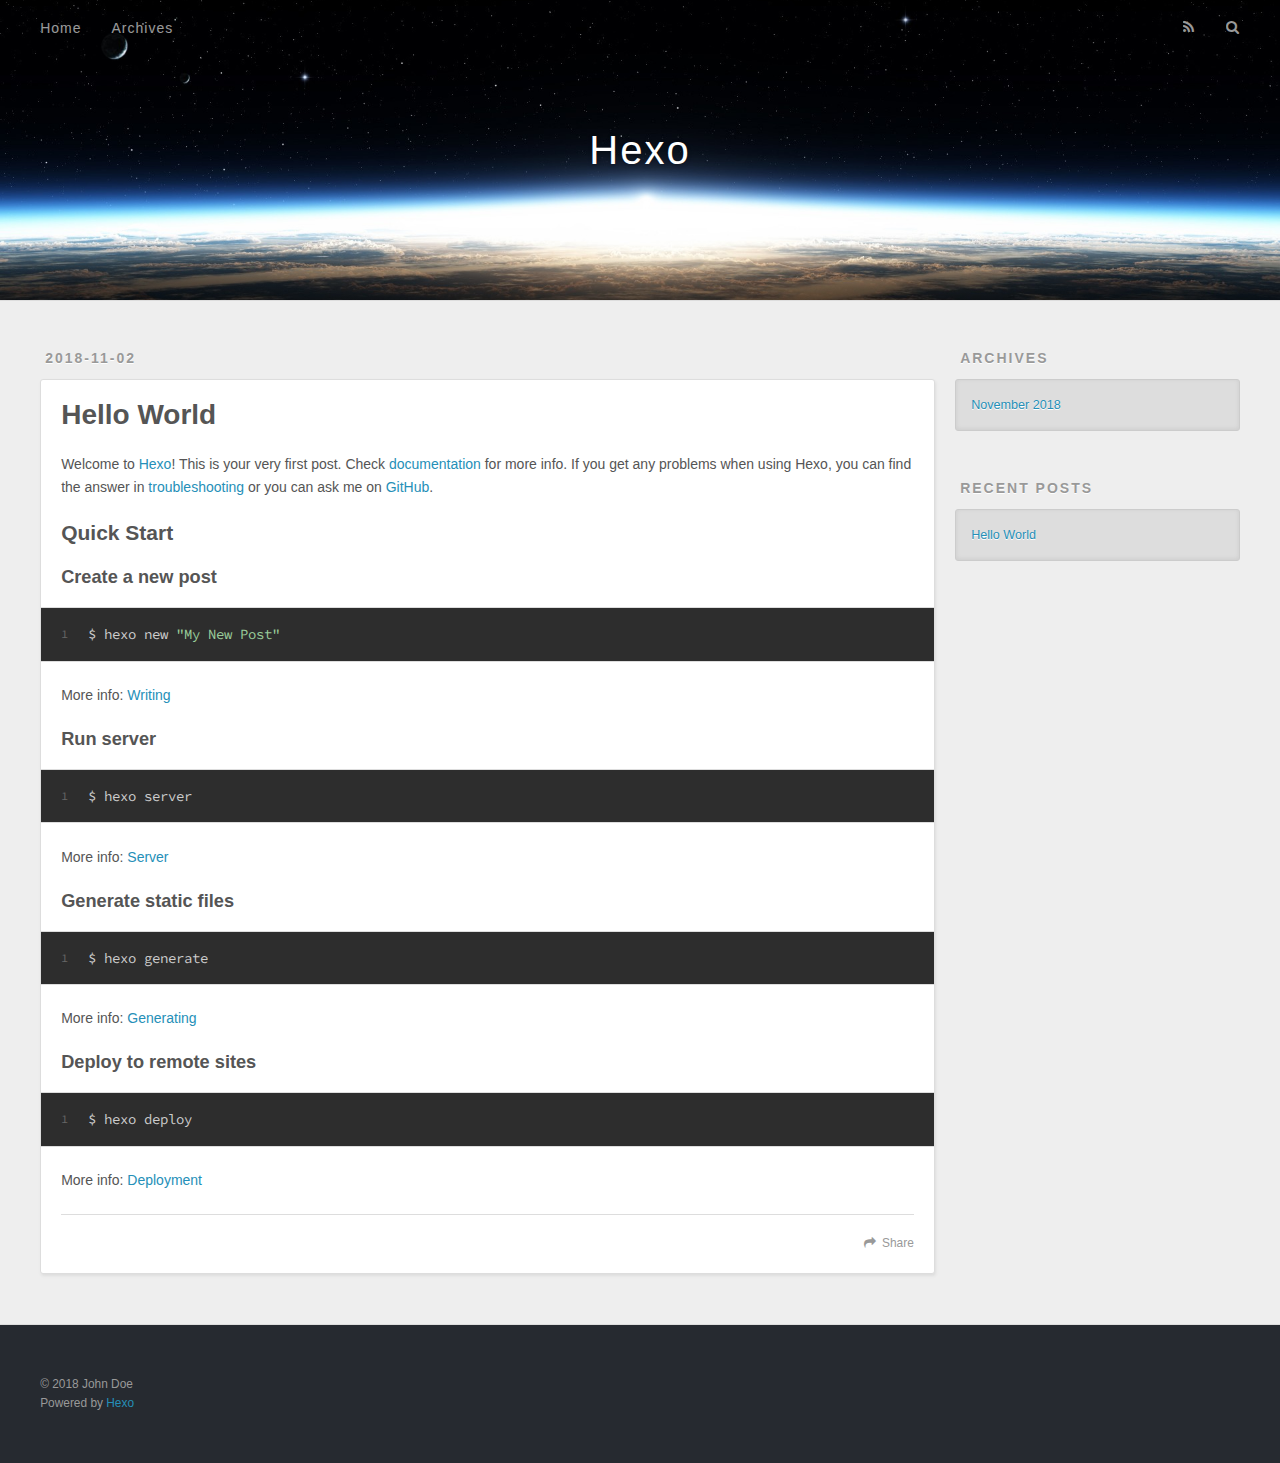
==== index.html @ 37e4cc14 "Site updated: 2018-11-02 17:49:59" ====
<!DOCTYPE html>
<html>
<head><meta name="generator" content="Hexo 3.8.0">
  <meta charset="utf-8">
  

  
  <title>Hexo</title>
  <meta name="viewport" content="width=device-width, initial-scale=1, maximum-scale=1">
  <meta property="og:type" content="website">
<meta property="og:title" content="Hexo">
<meta property="og:url" content="http://yoursite.com/index.html">
<meta property="og:site_name" content="Hexo">
<meta property="og:locale" content="default">
<meta name="twitter:card" content="summary">
<meta name="twitter:title" content="Hexo">
  
    <link rel="alternate" href="/atom.xml" title="Hexo" type="application/atom+xml">
  
  
    <link rel="icon" href="/favicon.png">
  
  
    <link href="//fonts.googleapis.com/css?family=Source+Code+Pro" rel="stylesheet" type="text/css">
  
  <link rel="stylesheet" href="/css/style.css">
</head>
</html>
<body>
  <div id="container">
    <div id="wrap">
      <header id="header">
  <div id="banner"></div>
  <div id="header-outer" class="outer">
    <div id="header-title" class="inner">
      <h1 id="logo-wrap">
        <a href="/" id="logo">Hexo</a>
      </h1>
      
    </div>
    <div id="header-inner" class="inner">
      <nav id="main-nav">
        <a id="main-nav-toggle" class="nav-icon"></a>
        
          <a class="main-nav-link" href="/">Home</a>
        
          <a class="main-nav-link" href="/archives">Archives</a>
        
      </nav>
      <nav id="sub-nav">
        
          <a id="nav-rss-link" class="nav-icon" href="/atom.xml" title="RSS Feed"></a>
        
        <a id="nav-search-btn" class="nav-icon" title="Search"></a>
      </nav>
      <div id="search-form-wrap">
        <form action="//google.com/search" method="get" accept-charset="UTF-8" class="search-form"><input type="search" name="q" class="search-form-input" placeholder="Search"><button type="submit" class="search-form-submit">&#xF002;</button><input type="hidden" name="sitesearch" value="http://yoursite.com"></form>
      </div>
    </div>
  </div>
</header>
      <div class="outer">
        <section id="main">
  
    <article id="post-hello-world" class="article article-type-post" itemscope="" itemprop="blogPost">
  <div class="article-meta">
    <a href="/2018/11/02/hello-world/" class="article-date">
  <time datetime="2018-11-02T09:11:35.574Z" itemprop="datePublished">2018-11-02</time>
</a>
    
  </div>
  <div class="article-inner">
    
    
      <header class="article-header">
        
  
    <h1 itemprop="name">
      <a class="article-title" href="/2018/11/02/hello-world/">Hello World</a>
    </h1>
  

      </header>
    
    <div class="article-entry" itemprop="articleBody">
      
        <p>Welcome to <a href="https://hexo.io/" target="_blank" rel="noopener">Hexo</a>! This is your very first post. Check <a href="https://hexo.io/docs/" target="_blank" rel="noopener">documentation</a> for more info. If you get any problems when using Hexo, you can find the answer in <a href="https://hexo.io/docs/troubleshooting.html" target="_blank" rel="noopener">troubleshooting</a> or you can ask me on <a href="https://github.com/hexojs/hexo/issues" target="_blank" rel="noopener">GitHub</a>.</p>
<h2 id="Quick-Start"><a href="#Quick-Start" class="headerlink" title="Quick Start"></a>Quick Start</h2><h3 id="Create-a-new-post"><a href="#Create-a-new-post" class="headerlink" title="Create a new post"></a>Create a new post</h3><figure class="highlight bash"><table><tr><td class="gutter"><pre><span class="line">1</span><br></pre></td><td class="code"><pre><span class="line">$ hexo new <span class="string">"My New Post"</span></span><br></pre></td></tr></table></figure>
<p>More info: <a href="https://hexo.io/docs/writing.html" target="_blank" rel="noopener">Writing</a></p>
<h3 id="Run-server"><a href="#Run-server" class="headerlink" title="Run server"></a>Run server</h3><figure class="highlight bash"><table><tr><td class="gutter"><pre><span class="line">1</span><br></pre></td><td class="code"><pre><span class="line">$ hexo server</span><br></pre></td></tr></table></figure>
<p>More info: <a href="https://hexo.io/docs/server.html" target="_blank" rel="noopener">Server</a></p>
<h3 id="Generate-static-files"><a href="#Generate-static-files" class="headerlink" title="Generate static files"></a>Generate static files</h3><figure class="highlight bash"><table><tr><td class="gutter"><pre><span class="line">1</span><br></pre></td><td class="code"><pre><span class="line">$ hexo generate</span><br></pre></td></tr></table></figure>
<p>More info: <a href="https://hexo.io/docs/generating.html" target="_blank" rel="noopener">Generating</a></p>
<h3 id="Deploy-to-remote-sites"><a href="#Deploy-to-remote-sites" class="headerlink" title="Deploy to remote sites"></a>Deploy to remote sites</h3><figure class="highlight bash"><table><tr><td class="gutter"><pre><span class="line">1</span><br></pre></td><td class="code"><pre><span class="line">$ hexo deploy</span><br></pre></td></tr></table></figure>
<p>More info: <a href="https://hexo.io/docs/deployment.html" target="_blank" rel="noopener">Deployment</a></p>

      
    </div>
    <footer class="article-footer">
      <a data-url="http://yoursite.com/2018/11/02/hello-world/" data-id="cjnzu80j50000o8a8dtkqysk0" class="article-share-link">Share</a>
      
      
    </footer>
  </div>
  
</article>


  


</section>
        
          <aside id="sidebar">
  
    

  
    

  
    
  
    
  <div class="widget-wrap">
    <h3 class="widget-title">Archives</h3>
    <div class="widget">
      <ul class="archive-list"><li class="archive-list-item"><a class="archive-list-link" href="/archives/2018/11/">November 2018</a></li></ul>
    </div>
  </div>


  
    
  <div class="widget-wrap">
    <h3 class="widget-title">Recent Posts</h3>
    <div class="widget">
      <ul>
        
          <li>
            <a href="/2018/11/02/hello-world/">Hello World</a>
          </li>
        
      </ul>
    </div>
  </div>

  
</aside>
        
      </div>
      <footer id="footer">
  
  <div class="outer">
    <div id="footer-info" class="inner">
      &copy; 2018 John Doe<br>
      Powered by <a href="http://hexo.io/" target="_blank">Hexo</a>
    </div>
  </div>
</footer>
    </div>
    <nav id="mobile-nav">
  
    <a href="/" class="mobile-nav-link">Home</a>
  
    <a href="/archives" class="mobile-nav-link">Archives</a>
  
</nav>
    

<script src="//ajax.googleapis.com/ajax/libs/jquery/2.0.3/jquery.min.js"></script>


  <link rel="stylesheet" href="/fancybox/jquery.fancybox.css">
  <script src="/fancybox/jquery.fancybox.pack.js"></script>


<script src="/js/script.js"></script>



  </div>
</body>
</html>
---- css/style.css ----
body {
  width: 100%;
}
body:before,
body:after {
  content: "";
  display: table;
}
body:after {
  clear: both;
}
html,
body,
div,
span,
applet,
object,
iframe,
h1,
h2,
h3,
h4,
h5,
h6,
p,
blockquote,
pre,
a,
abbr,
acronym,
address,
big,
cite,
code,
del,
dfn,
em,
img,
ins,
kbd,
q,
s,
samp,
small,
strike,
strong,
sub,
sup,
tt,
var,
dl,
dt,
dd,
ol,
ul,
li,
fieldset,
form,
label,
legend,
table,
caption,
tbody,
tfoot,
thead,
tr,
th,
td {
  margin: 0;
  padding: 0;
  border: 0;
  outline: 0;
  font-weight: inherit;
  font-style: inherit;
  font-family: inherit;
  font-size: 100%;
  vertical-align: baseline;
}
body {
  line-height: 1;
  color: #000;
  background: #fff;
}
ol,
ul {
  list-style: none;
}
table {
  border-collapse: separate;
  border-spacing: 0;
  vertical-align: middle;
}
caption,
th,
td {
  text-align: left;
  font-weight: normal;
  vertical-align: middle;
}
a img {
  border: none;
}
input,
button {
  margin: 0;
  padding: 0;
}
input::-moz-focus-inner,
button::-moz-focus-inner {
  border: 0;
  padding: 0;
}
@font-face {
  font-family: FontAwesome;
  font-style: normal;
  font-weight: normal;
  src: url("fonts/fontawesome-webfont.eot?v=#4.0.3");
  src: url("fonts/fontawesome-webfont.eot?#iefix&v=#4.0.3") format("embedded-opentype"), url("fonts/fontawesome-webfont.woff?v=#4.0.3") format("woff"), url("fonts/fontawesome-webfont.ttf?v=#4.0.3") format("truetype"), url("fonts/fontawesome-webfont.svg#fontawesomeregular?v=#4.0.3") format("svg");
}
html,
body,
#container {
  height: 100%;
}
body {
  background: #eee;
  font: 14px -apple-system, BlinkMacSystemFont, "Segoe UI", "Roboto", "Oxygen", "Ubuntu", "Cantarell", "Fira Sans", "Droid Sans", "Helvetica Neue", sans-serif;
  -webkit-text-size-adjust: 100%;
}
.outer {
  max-width: 1220px;
  margin: 0 auto;
  padding: 0 20px;
}
.outer:before,
.outer:after {
  content: "";
  display: table;
}
.outer:after {
  clear: both;
}
.inner {
  display: inline;
  float: left;
  width: 98.33333333333333%;
  margin: 0 0.833333333333333%;
}
.left,
.alignleft {
  float: left;
}
.right,
.alignright {
  float: right;
}
.clear {
  clear: both;
}
#container {
  position: relative;
}
.mobile-nav-on {
  overflow: hidden;
}
#wrap {
  height: 100%;
  width: 100%;
  position: absolute;
  top: 0;
  left: 0;
  -webkit-transition: 0.2s ease-out;
  -moz-transition: 0.2s ease-out;
  -ms-transition: 0.2s ease-out;
  transition: 0.2s ease-out;
  z-index: 1;
  background: #eee;
}
.mobile-nav-on #wrap {
  left: 280px;
}
@media screen and (min-width: 768px) {
  #main {
    display: inline;
    float: left;
    width: 73.33333333333333%;
    margin: 0 0.833333333333333%;
  }
}
.article-date,
.article-category-link,
.archive-year,
.widget-title {
  text-decoration: none;
  text-transform: uppercase;
  letter-spacing: 2px;
  color: #999;
  margin-bottom: 1em;
  margin-left: 5px;
  line-height: 1em;
  text-shadow: 0 1px #fff;
  font-weight: bold;
}
.article-inner,
.archive-article-inner {
  background: #fff;
  -webkit-box-shadow: 1px 2px 3px #ddd;
  box-shadow: 1px 2px 3px #ddd;
  border: 1px solid #ddd;
  border-radius: 3px;
}
.article-entry h1,
.widget h1 {
  font-size: 2em;
}
.article-entry h2,
.widget h2 {
  font-size: 1.5em;
}
.article-entry h3,
.widget h3 {
  font-size: 1.3em;
}
.article-entry h4,
.widget h4 {
  font-size: 1.2em;
}
.article-entry h5,
.widget h5 {
  font-size: 1em;
}
.article-entry h6,
.widget h6 {
  font-size: 1em;
  color: #999;
}
.article-entry hr,
.widget hr {
  border: 1px dashed #ddd;
}
.article-entry strong,
.widget strong {
  font-weight: bold;
}
.article-entry em,
.widget em,
.article-entry cite,
.widget cite {
  font-style: italic;
}
.article-entry sup,
.widget sup,
.article-entry sub,
.widget sub {
  font-size: 0.75em;
  line-height: 0;
  position: relative;
  vertical-align: baseline;
}
.article-entry sup,
.widget sup {
  top: -0.5em;
}
.article-entry sub,
.widget sub {
  bottom: -0.2em;
}
.article-entry small,
.widget small {
  font-size: 0.85em;
}
.article-entry acronym,
.widget acronym,
.article-entry abbr,
.widget abbr {
  border-bottom: 1px dotted;
}
.article-entry ul,
.widget ul,
.article-entry ol,
.widget ol,
.article-entry dl,
.widget dl {
  margin: 0 20px;
  line-height: 1.6em;
}
.article-entry ul ul,
.widget ul ul,
.article-entry ol ul,
.widget ol ul,
.article-entry ul ol,
.widget ul ol,
.article-entry ol ol,
.widget ol ol {
  margin-top: 0;
  margin-bottom: 0;
}
.article-entry ul,
.widget ul {
  list-style: disc;
}
.article-entry ol,
.widget ol {
  list-style: decimal;
}
.article-entry dt,
.widget dt {
  font-weight: bold;
}
#header {
  height: 300px;
  position: relative;
  border-bottom: 1px solid #ddd;
}
#header:before,
#header:after {
  content: "";
  position: absolute;
  left: 0;
  right: 0;
  height: 40px;
}
#header:before {
  top: 0;
  background: -webkit-linear-gradient(rgba(0,0,0,0.2), transparent);
  background: -moz-linear-gradient(rgba(0,0,0,0.2), transparent);
  background: -ms-linear-gradient(rgba(0,0,0,0.2), transparent);
  background: linear-gradient(rgba(0,0,0,0.2), transparent);
}
#header:after {
  bottom: 0;
  background: -webkit-linear-gradient(transparent, rgba(0,0,0,0.2));
  background: -moz-linear-gradient(transparent, rgba(0,0,0,0.2));
  background: -ms-linear-gradient(transparent, rgba(0,0,0,0.2));
  background: linear-gradient(transparent, rgba(0,0,0,0.2));
}
#header-outer {
  height: 100%;
  position: relative;
}
#header-inner {
  position: relative;
  overflow: hidden;
}
#banner {
  position: absolute;
  top: 0;
  left: 0;
  width: 100%;
  height: 100%;
  background: url("images/banner.jpg") center #000;
  -webkit-background-size: cover;
  -moz-background-size: cover;
  background-size: cover;
  z-index: -1;
}
#header-title {
  text-align: center;
  height: 40px;
  position: absolute;
  top: 50%;
  left: 0;
  margin-top: -20px;
}
#logo,
#subtitle {
  text-decoration: none;
  color: #fff;
  font-weight: 300;
  text-shadow: 0 1px 4px rgba(0,0,0,0.3);
}
#logo {
  font-size: 40px;
  line-height: 40px;
  letter-spacing: 2px;
}
#subtitle {
  font-size: 16px;
  line-height: 16px;
  letter-spacing: 1px;
}
#subtitle-wrap {
  margin-top: 16px;
}
#main-nav {
  float: left;
  margin-left: -15px;
}
.nav-icon,
.main-nav-link {
  float: left;
  color: #fff;
  opacity: 0.6;
  text-decoration: none;
  text-shadow: 0 1px rgba(0,0,0,0.2);
  -webkit-transition: opacity 0.2s;
  -moz-transition: opacity 0.2s;
  -ms-transition: opacity 0.2s;
  transition: opacity 0.2s;
  display: block;
  padding: 20px 15px;
}
.nav-icon:hover,
.main-nav-link:hover {
  opacity: 1;
}
.nav-icon {
  font-family: FontAwesome;
  text-align: center;
  font-size: 14px;
  width: 14px;
  height: 14px;
  padding: 20px 15px;
  position: relative;
  cursor: pointer;
}
.main-nav-link {
  font-weight: 300;
  letter-spacing: 1px;
}
@media screen and (max-width: 479px) {
  .main-nav-link {
    display: none;
  }
}
#main-nav-toggle {
  display: none;
}
#main-nav-toggle:before {
  content: "\f0c9";
}
@media screen and (max-width: 479px) {
  #main-nav-toggle {
    display: block;
  }
}
#sub-nav {
  float: right;
  margin-right: -15px;
}
#nav-rss-link:before {
  content: "\f09e";
}
#nav-search-btn:before {
  content: "\f002";
}
#search-form-wrap {
  position: absolute;
  top: 15px;
  width: 150px;
  height: 30px;
  right: -150px;
  opacity: 0;
  -webkit-transition: 0.2s ease-out;
  -moz-transition: 0.2s ease-out;
  -ms-transition: 0.2s ease-out;
  transition: 0.2s ease-out;
}
#search-form-wrap.on {
  opacity: 1;
  right: 0;
}
@media screen and (max-width: 479px) {
  #search-form-wrap {
    width: 100%;
    right: -100%;
  }
}
.search-form {
  position: absolute;
  top: 0;
  left: 0;
  right: 0;
  background: #fff;
  padding: 5px 15px;
  border-radius: 15px;
  -webkit-box-shadow: 0 0 10px rgba(0,0,0,0.3);
  box-shadow: 0 0 10px rgba(0,0,0,0.3);
}
.search-form-input {
  border: none;
  background: none;
  color: #555;
  width: 100%;
  font: 13px -apple-system, BlinkMacSystemFont, "Segoe UI", "Roboto", "Oxygen", "Ubuntu", "Cantarell", "Fira Sans", "Droid Sans", "Helvetica Neue", sans-serif;
  outline: none;
}
.search-form-input::-webkit-search-results-decoration,
.search-form-input::-webkit-search-cancel-button {
  -webkit-appearance: none;
}
.search-form-submit {
  position: absolute;
  top: 50%;
  right: 10px;
  margin-top: -7px;
  font: 13px FontAwesome;
  border: none;
  background: none;
  color: #bbb;
  cursor: pointer;
}
.search-form-submit:hover,
.search-form-submit:focus {
  color: #777;
}
.article {
  margin: 50px 0;
}
.article-inner {
  overflow: hidden;
}
.article-meta:before,
.article-meta:after {
  content: "";
  display: table;
}
.article-meta:after {
  clear: both;
}
.article-date {
  float: left;
}
.article-category {
  float: left;
  line-height: 1em;
  color: #ccc;
  text-shadow: 0 1px #fff;
  margin-left: 8px;
}
.article-category:before {
  content: "\2022";
}
.article-category-link {
  margin: 0 12px 1em;
}
.article-header {
  padding: 20px 20px 0;
}
.article-title {
  text-decoration: none;
  font-size: 2em;
  font-weight: bold;
  color: #555;
  line-height: 1.1em;
  -webkit-transition: color 0.2s;
  -moz-transition: color 0.2s;
  -ms-transition: color 0.2s;
  transition: color 0.2s;
}
a.article-title:hover {
  color: #258fb8;
}
.article-entry {
  color: #555;
  padding: 0 20px;
}
.article-entry:before,
.article-entry:after {
  content: "";
  display: table;
}
.article-entry:after {
  clear: both;
}
.article-entry p,
.article-entry table {
  line-height: 1.6em;
  margin: 1.6em 0;
}
.article-entry h1,
.article-entry h2,
.article-entry h3,
.article-entry h4,
.article-entry h5,
.article-entry h6 {
  font-weight: bold;
}
.article-entry h1,
.article-entry h2,
.article-entry h3,
.article-entry h4,
.article-entry h5,
.article-entry h6 {
  line-height: 1.1em;
  margin: 1.1em 0;
}
.article-entry a {
  color: #258fb8;
  text-decoration: none;
}
.article-entry a:hover {
  text-decoration: underline;
}
.article-entry ul,
.article-entry ol,
.article-entry dl {
  margin-top: 1.6em;
  margin-bottom: 1.6em;
}
.article-entry img,
.article-entry video {
  max-width: 100%;
  height: auto;
  display: block;
  margin: auto;
}
.article-entry iframe {
  border: none;
}
.article-entry table {
  width: 100%;
  border-collapse: collapse;
  border-spacing: 0;
}
.article-entry th {
  font-weight: bold;
  border-bottom: 3px solid #ddd;
  padding-bottom: 0.5em;
}
.article-entry td {
  border-bottom: 1px solid #ddd;
  padding: 10px 0;
}
.article-entry blockquote {
  font-family: Georgia, "Times New Roman", serif;
  font-size: 1.4em;
  margin: 1.6em 20px;
  text-align: center;
}
.article-entry blockquote footer {
  font-size: 14px;
  margin: 1.6em 0;
  font-family: -apple-system, BlinkMacSystemFont, "Segoe UI", "Roboto", "Oxygen", "Ubuntu", "Cantarell", "Fira Sans", "Droid Sans", "Helvetica Neue", sans-serif;
}
.article-entry blockquote footer cite:before {
  content: "—";
  padding: 0 0.5em;
}
.article-entry .pullquote {
  text-align: left;
  width: 45%;
  margin: 0;
}
.article-entry .pullquote.left {
  margin-left: 0.5em;
  margin-right: 1em;
}
.article-entry .pullquote.right {
  margin-right: 0.5em;
  margin-left: 1em;
}
.article-entry .caption {
  color: #999;
  display: block;
  font-size: 0.9em;
  margin-top: 0.5em;
  position: relative;
  text-align: center;
}
.article-entry .video-container {
  position: relative;
  padding-top: 56.25%;
  height: 0;
  overflow: hidden;
}
.article-entry .video-container iframe,
.article-entry .video-container object,
.article-entry .video-container embed {
  position: absolute;
  top: 0;
  left: 0;
  width: 100%;
  height: 100%;
  margin-top: 0;
}
.article-more-link a {
  display: inline-block;
  line-height: 1em;
  padding: 6px 15px;
  border-radius: 15px;
  background: #eee;
  color: #999;
  text-shadow: 0 1px #fff;
  text-decoration: none;
}
.article-more-link a:hover {
  background: #258fb8;
  color: #fff;
  text-decoration: none;
  text-shadow: 0 1px #1e7293;
}
.article-footer {
  font-size: 0.85em;
  line-height: 1.6em;
  border-top: 1px solid #ddd;
  padding-top: 1.6em;
  margin: 0 20px 20px;
}
.article-footer:before,
.article-footer:after {
  content: "";
  display: table;
}
.article-footer:after {
  clear: both;
}
.article-footer a {
  color: #999;
  text-decoration: none;
}
.article-footer a:hover {
  color: #555;
}
.article-tag-list-item {
  float: left;
  margin-right: 10px;
}
.article-tag-list-link:before {
  content: "#";
}
.article-comment-link {
  float: right;
}
.article-comment-link:before {
  content: "\f075";
  font-family: FontAwesome;
  padding-right: 8px;
}
.article-share-link {
  cursor: pointer;
  float: right;
  margin-left: 20px;
}
.article-share-link:before {
  content: "\f064";
  font-family: FontAwesome;
  padding-right: 6px;
}
#article-nav {
  position: relative;
}
#article-nav:before,
#article-nav:after {
  content: "";
  display: table;
}
#article-nav:after {
  clear: both;
}
@media screen and (min-width: 768px) {
  #article-nav {
    margin: 50px 0;
  }
  #article-nav:before {
    width: 8px;
    height: 8px;
    position: absolute;
    top: 50%;
    left: 50%;
    margin-top: -4px;
    margin-left: -4px;
    content: "";
    border-radius: 50%;
    background: #ddd;
    -webkit-box-shadow: 0 1px 2px #fff;
    box-shadow: 0 1px 2px #fff;
  }
}
.article-nav-link-wrap {
  text-decoration: none;
  text-shadow: 0 1px #fff;
  color: #999;
  -webkit-box-sizing: border-box;
  -moz-box-sizing: border-box;
  box-sizing: border-box;
  margin-top: 50px;
  text-align: center;
  display: block;
}
.article-nav-link-wrap:hover {
  color: #555;
}
@media screen and (min-width: 768px) {
  .article-nav-link-wrap {
    width: 50%;
    margin-top: 0;
  }
}
@media screen and (min-width: 768px) {
  #article-nav-newer {
    float: left;
    text-align: right;
    padding-right: 20px;
  }
}
@media screen and (min-width: 768px) {
  #article-nav-older {
    float: right;
    text-align: left;
    padding-left: 20px;
  }
}
.article-nav-caption {
  text-transform: uppercase;
  letter-spacing: 2px;
  color: #ddd;
  line-height: 1em;
  font-weight: bold;
}
#article-nav-newer .article-nav-caption {
  margin-right: -2px;
}
.article-nav-title {
  font-size: 0.85em;
  line-height: 1.6em;
  margin-top: 0.5em;
}
.article-share-box {
  position: absolute;
  display: none;
  background: #fff;
  -webkit-box-shadow: 1px 2px 10px rgba(0,0,0,0.2);
  box-shadow: 1px 2px 10px rgba(0,0,0,0.2);
  border-radius: 3px;
  margin-left: -145px;
  overflow: hidden;
  z-index: 1;
}
.article-share-box.on {
  display: block;
}
.article-share-input {
  width: 100%;
  background: none;
  -webkit-box-sizing: border-box;
  -moz-box-sizing: border-box;
  box-sizing: border-box;
  font: 14px -apple-system, BlinkMacSystemFont, "Segoe UI", "Roboto", "Oxygen", "Ubuntu", "Cantarell", "Fira Sans", "Droid Sans", "Helvetica Neue", sans-serif;
  padding: 0 15px;
  color: #555;
  outline: none;
  border: 1px solid #ddd;
  border-radius: 3px 3px 0 0;
  height: 36px;
  line-height: 36px;
}
.article-share-links {
  background: #eee;
}
.article-share-links:before,
.article-share-links:after {
  content: "";
  display: table;
}
.article-share-links:after {
  clear: both;
}
.article-share-twitter,
.article-share-facebook,
.article-share-pinterest,
.article-share-google {
  width: 50px;
  height: 36px;
  display: block;
  float: left;
  position: relative;
  color: #999;
  text-shadow: 0 1px #fff;
}
.article-share-twitter:before,
.article-share-facebook:before,
.article-share-pinterest:before,
.article-share-google:before {
  font-size: 20px;
  font-family: FontAwesome;
  width: 20px;
  height: 20px;
  position: absolute;
  top: 50%;
  left: 50%;
  margin-top: -10px;
  margin-left: -10px;
  text-align: center;
}
.article-share-twitter:hover,
.article-share-facebook:hover,
.article-share-pinterest:hover,
.article-share-google:hover {
  color: #fff;
}
.article-share-twitter:before {
  content: "\f099";
}
.article-share-twitter:hover {
  background: #00aced;
  text-shadow: 0 1px #008abe;
}
.article-share-facebook:before {
  content: "\f09a";
}
.article-share-facebook:hover {
  background: #3b5998;
  text-shadow: 0 1px #2f477a;
}
.article-share-pinterest:before {
  content: "\f0d2";
}
.article-share-pinterest:hover {
  background: #cb2027;
  text-shadow: 0 1px #a21a1f;
}
.article-share-google:before {
  content: "\f0d5";
}
.article-share-google:hover {
  background: #dd4b39;
  text-shadow: 0 1px #be3221;
}
.article-gallery {
  background: #000;
  position: relative;
}
.article-gallery-photos {
  position: relative;
  overflow: hidden;
}
.article-gallery-img {
  display: none;
  max-width: 100%;
}
.article-gallery-img:first-child {
  display: block;
}
.article-gallery-img.loaded {
  position: absolute;
  display: block;
}
.article-gallery-img img {
  display: block;
  max-width: 100%;
  margin: 0 auto;
}
#comments {
  background: #fff;
  -webkit-box-shadow: 1px 2px 3px #ddd;
  box-shadow: 1px 2px 3px #ddd;
  padding: 20px;
  border: 1px solid #ddd;
  border-radius: 3px;
  margin: 50px 0;
}
#comments a {
  color: #258fb8;
}
.archives-wrap {
  margin: 50px 0;
}
.archives:before,
.archives:after {
  content: "";
  display: table;
}
.archives:after {
  clear: both;
}
.archive-year-wrap {
  margin-bottom: 1em;
}
.archives {
  -webkit-column-gap: 10px;
  -moz-column-gap: 10px;
  column-gap: 10px;
}
@media screen and (min-width: 480px) and (max-width: 767px) {
  .archives {
    -webkit-column-count: 2;
    -moz-column-count: 2;
    column-count: 2;
  }
}
@media screen and (min-width: 768px) {
  .archives {
    -webkit-column-count: 3;
    -moz-column-count: 3;
    column-count: 3;
  }
}
.archive-article {
  -webkit-column-break-inside: avoid;
  page-break-inside: avoid;
  overflow: hidden;
  break-inside: avoid-column;
}
.archive-article-inner {
  padding: 10px;
  margin-bottom: 15px;
}
.archive-article-title {
  text-decoration: none;
  font-weight: bold;
  color: #555;
  -webkit-transition: color 0.2s;
  -moz-transition: color 0.2s;
  -ms-transition: color 0.2s;
  transition: color 0.2s;
  line-height: 1.6em;
}
.archive-article-title:hover {
  color: #258fb8;
}
.archive-article-footer {
  margin-top: 1em;
}
.archive-article-date {
  color: #999;
  text-decoration: none;
  font-size: 0.85em;
  line-height: 1em;
  margin-bottom: 0.5em;
  display: block;
}
#page-nav {
  margin: 50px auto;
  background: #fff;
  -webkit-box-shadow: 1px 2px 3px #ddd;
  box-shadow: 1px 2px 3px #ddd;
  border: 1px solid #ddd;
  border-radius: 3px;
  text-align: center;
  color: #999;
  overflow: hidden;
}
#page-nav:before,
#page-nav:after {
  content: "";
  display: table;
}
#page-nav:after {
  clear: both;
}
#page-nav a,
#page-nav span {
  padding: 10px 20px;
  line-height: 1;
  height: 2ex;
}
#page-nav a {
  color: #999;
  text-decoration: none;
}
#page-nav a:hover {
  background: #999;
  color: #fff;
}
#page-nav .prev {
  float: left;
}
#page-nav .next {
  float: right;
}
#page-nav .page-number {
  display: inline-block;
}
@media screen and (max-width: 479px) {
  #page-nav .page-number {
    display: none;
  }
}
#page-nav .current {
  color: #555;
  font-weight: bold;
}
#page-nav .space {
  color: #ddd;
}
#footer {
  background: #262a30;
  padding: 50px 0;
  border-top: 1px solid #ddd;
  color: #999;
}
#footer a {
  color: #258fb8;
  text-decoration: none;
}
#footer a:hover {
  text-decoration: underline;
}
#footer-info {
  line-height: 1.6em;
  font-size: 0.85em;
}
.article-entry pre,
.article-entry .highlight {
  background: #2d2d2d;
  margin: 0 -20px;
  padding: 15px 20px;
  border-style: solid;
  border-color: #ddd;
  border-width: 1px 0;
  overflow: auto;
  color: #ccc;
  line-height: 22.400000000000002px;
}
.article-entry .highlight .gutter pre,
.article-entry .gist .gist-file .gist-data .line-numbers {
  color: #666;
  font-size: 0.85em;
}
.article-entry pre,
.article-entry code {
  font-family: "Source Code Pro", Consolas, Monaco, Menlo, Consolas, monospace;
}
.article-entry code {
  background: #eee;
  text-shadow: 0 1px #fff;
  padding: 0 0.3em;
}
.article-entry pre code {
  background: none;
  text-shadow: none;
  padding: 0;
}
.article-entry .highlight pre {
  border: none;
  margin: 0;
  padding: 0;
}
.article-entry .highlight table {
  margin: 0;
  width: auto;
}
.article-entry .highlight td {
  border: none;
  padding: 0;
}
.article-entry .highlight figcaption {
  font-size: 0.85em;
  color: #999;
  line-height: 1em;
  margin-bottom: 1em;
}
.article-entry .highlight figcaption:before,
.article-entry .highlight figcaption:after {
  content: "";
  display: table;
}
.article-entry .highlight figcaption:after {
  clear: both;
}
.article-entry .highlight figcaption a {
  float: right;
}
.article-entry .highlight .gutter pre {
  text-align: right;
  padding-right: 20px;
}
.article-entry .highlight .line {
  height: 22.400000000000002px;
}
.article-entry .highlight .line.marked {
  background: #515151;
}
.article-entry .gist {
  margin: 0 -20px;
  border-style: solid;
  border-color: #ddd;
  border-width: 1px 0;
  background: #2d2d2d;
  padding: 15px 20px 15px 0;
}
.article-entry .gist .gist-file {
  border: none;
  font-family: "Source Code Pro", Consolas, Monaco, Menlo, Consolas, monospace;
  margin: 0;
}
.article-entry .gist .gist-file .gist-data {
  background: none;
  border: none;
}
.article-entry .gist .gist-file .gist-data .line-numbers {
  background: none;
  border: none;
  padding: 0 20px 0 0;
}
.article-entry .gist .gist-file .gist-data .line-data {
  padding: 0 !important;
}
.article-entry .gist .gist-file .highlight {
  margin: 0;
  padding: 0;
  border: none;
}
.article-entry .gist .gist-file .gist-meta {
  background: #2d2d2d;
  color: #999;
  font: 0.85em -apple-system, BlinkMacSystemFont, "Segoe UI", "Roboto", "Oxygen", "Ubuntu", "Cantarell", "Fira Sans", "Droid Sans", "Helvetica Neue", sans-serif;
  text-shadow: 0 0;
  padding: 0;
  margin-top: 1em;
  margin-left: 20px;
}
.article-entry .gist .gist-file .gist-meta a {
  color: #258fb8;
  font-weight: normal;
}
.article-entry .gist .gist-file .gist-meta a:hover {
  text-decoration: underline;
}
pre .comment,
pre .title {
  color: #999;
}
pre .variable,
pre .attribute,
pre .tag,
pre .regexp,
pre .ruby .constant,
pre .xml .tag .title,
pre .xml .pi,
pre .xml .doctype,
pre .html .doctype,
pre .css .id,
pre .css .class,
pre .css .pseudo {
  color: #f2777a;
}
pre .number,
pre .preprocessor,
pre .built_in,
pre .literal,
pre .params,
pre .constant {
  color: #f99157;
}
pre .class,
pre .ruby .class .title,
pre .css .rules .attribute {
  color: #9c9;
}
pre .string,
pre .value,
pre .inheritance,
pre .header,
pre .ruby .symbol,
pre .xml .cdata {
  color: #9c9;
}
pre .css .hexcolor {
  color: #6cc;
}
pre .function,
pre .python .decorator,
pre .python .title,
pre .ruby .function .title,
pre .ruby .title .keyword,
pre .perl .sub,
pre .javascript .title,
pre .coffeescript .title {
  color: #69c;
}
pre .keyword,
pre .javascript .function {
  color: #c9c;
}
@media screen and (max-width: 479px) {
  #mobile-nav {
    position: absolute;
    top: 0;
    left: 0;
    width: 280px;
    height: 100%;
    background: #191919;
    border-right: 1px solid #fff;
  }
}
@media screen and (max-width: 479px) {
  .mobile-nav-link {
    display: block;
    color: #999;
    text-decoration: none;
    padding: 15px 20px;
    font-weight: bold;
  }
  .mobile-nav-link:hover {
    color: #fff;
  }
}
@media screen and (min-width: 768px) {
  #sidebar {
    display: inline;
    float: left;
    width: 23.333333333333332%;
    margin: 0 0.833333333333333%;
  }
}
.widget-wrap {
  margin: 50px 0;
}
.widget {
  color: #777;
  text-shadow: 0 1px #fff;
  background: #ddd;
  -webkit-box-shadow: 0 -1px 4px #ccc inset;
  box-shadow: 0 -1px 4px #ccc inset;
  border: 1px solid #ccc;
  padding: 15px;
  border-radius: 3px;
}
.widget a {
  color: #258fb8;
  text-decoration: none;
}
.widget a:hover {
  text-decoration: underline;
}
.widget ul ul,
.widget ol ul,
.widget dl ul,
.widget ul ol,
.widget ol ol,
.widget dl ol,
.widget ul dl,
.widget ol dl,
.widget dl dl {
  margin-left: 15px;
  list-style: disc;
}
.widget {
  line-height: 1.6em;
  word-wrap: break-word;
  font-size: 0.9em;
}
.widget ul,
.widget ol {
  list-style: none;
  margin: 0;
}
.widget ul ul,
.widget ol ul,
.widget ul ol,
.widget ol ol {
  margin: 0 20px;
}
.widget ul ul,
.widget ol ul {
  list-style: disc;
}
.widget ul ol,
.widget ol ol {
  list-style: decimal;
}
.category-list-count,
.tag-list-count,
.archive-list-count {
  padding-left: 5px;
  color: #999;
  font-size: 0.85em;
}
.category-list-count:before,
.tag-list-count:before,
.archive-list-count:before {
  content: "(";
}
.category-list-count:after,
.tag-list-count:after,
.archive-list-count:after {
  content: ")";
}
.tagcloud a {
  margin-right: 5px;
  display: inline-block;
}
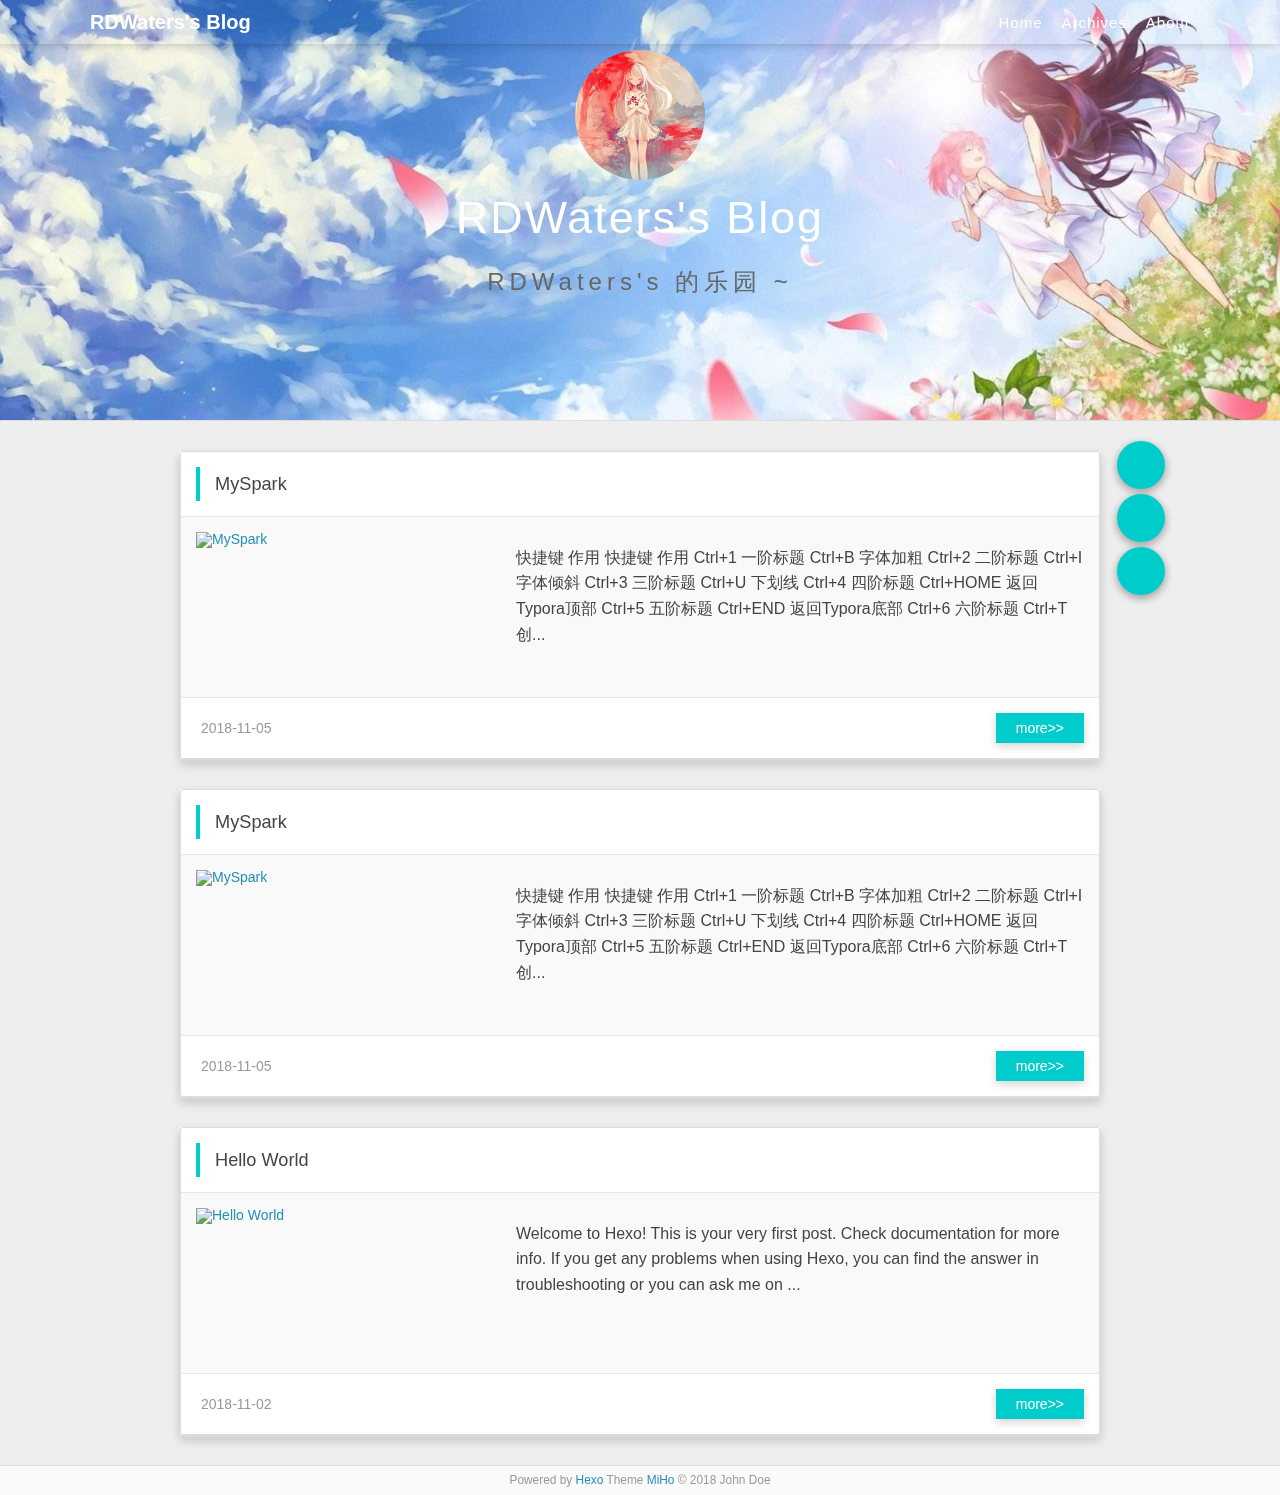
==== commit 33dd7d40: "Site updated: 2018-11-09 15:44:39" ====
--- a/index.html
+++ b/index.html
@@ -3,10 +3,11 @@
 <head><meta name="generator" content="Hexo 3.8.0">
   <meta charset="utf-8">
   
-
-  
   <title>Hexo</title>
   <meta name="viewport" content="width=device-width, initial-scale=1, maximum-scale=1">
+  
+    <meta name="keywords" content="RDWaters's Blog">
+  
   <meta property="og:type" content="website">
 <meta property="og:title" content="Hexo">
 <meta property="og:url" content="http://yoursite.com/index.html">
@@ -15,62 +16,283 @@
 <meta name="twitter:card" content="summary">
 <meta name="twitter:title" content="Hexo">
   
-    <link rel="alternate" href="/atom.xml" title="Hexo" type="application/atom+xml">
-  
-  
-    <link rel="icon" href="/favicon.png">
-  
-  
-    <link href="//fonts.googleapis.com/css?family=Source+Code+Pro" rel="stylesheet" type="text/css">
-  
+  
+    <link rel="icon" href="/favicon.ico">
+  
+  <link href="//cdn.bootcss.com/font-awesome/4.7.0/css/font-awesome.min.css" rel="stylesheet" type="text/css">
   <link rel="stylesheet" href="/css/style.css">
+  <script src="/js/pace.min.js"></script>
+  
+
+  
+  
+
 </head>
 </html>
 <body>
   <div id="container">
-    <div id="wrap">
       <header id="header">
-  <div id="banner"></div>
-  <div id="header-outer" class="outer">
-    <div id="header-title" class="inner">
-      <h1 id="logo-wrap">
-        <a href="/" id="logo">Hexo</a>
-      </h1>
-      
-    </div>
-    <div id="header-inner" class="inner">
-      <nav id="main-nav">
-        <a id="main-nav-toggle" class="nav-icon"></a>
-        
-          <a class="main-nav-link" href="/">Home</a>
-        
-          <a class="main-nav-link" href="/archives">Archives</a>
-        
-      </nav>
-      <nav id="sub-nav">
-        
-          <a id="nav-rss-link" class="nav-icon" href="/atom.xml" title="RSS Feed"></a>
-        
-        <a id="nav-search-btn" class="nav-icon" title="Search"></a>
-      </nav>
-      <div id="search-form-wrap">
-        <form action="//google.com/search" method="get" accept-charset="UTF-8" class="search-form"><input type="search" name="q" class="search-form-input" placeholder="Search"><button type="submit" class="search-form-submit">&#xF002;</button><input type="hidden" name="sitesearch" value="http://yoursite.com"></form>
-      </div>
-    </div>
-  </div>
+    <div id="banner"></div>
+    <div id="header-outer">
+        <div id="header-menu" class="header-menu-pos animated">
+            <div class="header-menu-container">
+                <a href="/" class="left">
+                    <span class="site-title">RDWaters&#39;s Blog</span>
+                </a>
+                <nav id="header-menu-nav" class="right">
+                    
+                    <a href="/">
+                        <i class="fa fa-home"></i>
+                        <span>Home</span>
+                    </a>
+                    
+                    <a href="/archives">
+                        <i class="fa fa-archive"></i>
+                        <span>Archives</span>
+                    </a>
+                    
+                    <a href="/about">
+                        <i class="fa fa-user"></i>
+                        <span>About</span>
+                    </a>
+                    
+                </nav>
+                <a class="mobile-header-menu-button">
+                    <i class="fa fa-bars"></i>
+                </a>
+            </div>
+        </div>
+        <div id="header-row">
+            <div id="logo">
+                <a href="/">
+                    <img src="/images/timg.jpg" alt="logo">
+                </a>
+            </div>
+            <div class="header-info">
+                <div id="header-title">
+                    
+                    <h2>
+                        RDWaters&#39;s Blog
+                    </h2>
+                    
+                </div>
+                <div id="header-description">
+                    
+                    <h3>
+                        RDWaters&#39;s 的乐园 ~
+                    </h3>
+                    
+                </div>
+            </div>
+            <nav class="header-nav">
+                <div class="social">
+                    
+                        <a title="RDWaters" target="_blank" href="//">
+                            <i class="fa fa-home fa-2x"></i></a>
+                    
+                        <a title="Github" target="_blank" href="//">
+                            <i class="fa fa-github fa-2x"></i></a>
+                    
+                        <a title="Weibo" target="_blank" href="//">
+                            <i class="fa fa-weibo fa-2x"></i></a>
+                    
+                        <a title="Twitter" target="_blank" href="//">
+                            <i class="fa fa-twitter fa-2x"></i></a>
+                    
+                </div>
+            </nav>
+        </div>
+    </div>
 </header>
       <div class="outer">
-        <section id="main">
+        <section id="main" class="body-wrap">
+  
+    <article id="[layout]-MySpark" class="article article-type-[layout]" itemscope="" itemprop="blogPost">
+  <div class="article-inner">
+    
+      <header class="article-header">
+        
+  
+    <h1 itemprop="name">
+      <a class="article-title" href="/2018/11/05/MySpark/">MySpark</a>
+    </h1>
+  
+
+          
+      </header>
+    
+    <div class="article-entry " itemprop="articleBody">
+      
+        <div class="article-img">
+            <a href="/2018/11/05/MySpark/">
+                
+                <img src="http://yoursite.com/images/banner.jpg" alt="MySpark" title="MySpark">
+                
+            </a>
+        </div>
+        <div class="article-feed">
+            <p>
+                
+
+
+快捷键
+作用
+快捷键
+作用
+
+
+
+
+Ctrl+1
+一阶标题
+Ctrl+B
+字体加粗
+
+
+Ctrl+2
+二阶标题
+Ctrl+I
+字体倾斜
+
+
+Ctrl+3
+三阶标题
+Ctrl+U
+下划线
+
+
+Ctrl+4
+四阶标题
+Ctrl+HOME
+返回Typora顶部
+
+
+Ctrl+5
+五阶标题
+Ctrl+END
+返回Typora底部
+
+
+Ctrl+6
+六阶标题
+Ctrl+T
+创...
+            </p>
+        </div>
+      
+        
+    </div>
+    <footer class="article-footer">
+        
+        <ul class="article-footer-menu">
+            
+                <li><i class="fa fa-calendar"></i>2018-11-05</li>
+            
+            
+        </ul>
+        
+            <a href="/2018/11/05/MySpark/#more" class="article-more-link">more&gt;&gt;</a>
+        
+    </footer>
+  </div>
+</article>
+
+
+  
+    <article id="[layout]-MySpark/MySpark" class="article article-type-[layout]" itemscope="" itemprop="blogPost">
+  <div class="article-inner">
+    
+      <header class="article-header">
+        
+  
+    <h1 itemprop="name">
+      <a class="article-title" href="/2018/11/05/MySpark/MySpark/">MySpark</a>
+    </h1>
+  
+
+          
+      </header>
+    
+    <div class="article-entry " itemprop="articleBody">
+      
+        <div class="article-img">
+            <a href="/2018/11/05/MySpark/MySpark/">
+                
+                <img src="http://yoursite.com/images/banner.jpg" alt="MySpark" title="MySpark">
+                
+            </a>
+        </div>
+        <div class="article-feed">
+            <p>
+                
+
+
+快捷键
+作用
+快捷键
+作用
+
+
+
+
+Ctrl+1
+一阶标题
+Ctrl+B
+字体加粗
+
+
+Ctrl+2
+二阶标题
+Ctrl+I
+字体倾斜
+
+
+Ctrl+3
+三阶标题
+Ctrl+U
+下划线
+
+
+Ctrl+4
+四阶标题
+Ctrl+HOME
+返回Typora顶部
+
+
+Ctrl+5
+五阶标题
+Ctrl+END
+返回Typora底部
+
+
+Ctrl+6
+六阶标题
+Ctrl+T
+创...
+            </p>
+        </div>
+      
+        
+    </div>
+    <footer class="article-footer">
+        
+        <ul class="article-footer-menu">
+            
+                <li><i class="fa fa-calendar"></i>2018-11-05</li>
+            
+            
+        </ul>
+        
+            <a href="/2018/11/05/MySpark/MySpark/#more" class="article-more-link">more&gt;&gt;</a>
+        
+    </footer>
+  </div>
+</article>
+
+
   
     <article id="post-hello-world" class="article article-type-post" itemscope="" itemprop="blogPost">
-  <div class="article-meta">
-    <a href="/2018/11/02/hello-world/" class="article-date">
-  <time datetime="2018-11-02T09:11:35.574Z" itemprop="datePublished">2018-11-02</time>
-</a>
-    
-  </div>
   <div class="article-inner">
-    
     
       <header class="article-header">
         
@@ -80,103 +302,176 @@
     </h1>
   
 
+          
       </header>
     
-    <div class="article-entry" itemprop="articleBody">
-      
-        <p>Welcome to <a href="https://hexo.io/" target="_blank" rel="noopener">Hexo</a>! This is your very first post. Check <a href="https://hexo.io/docs/" target="_blank" rel="noopener">documentation</a> for more info. If you get any problems when using Hexo, you can find the answer in <a href="https://hexo.io/docs/troubleshooting.html" target="_blank" rel="noopener">troubleshooting</a> or you can ask me on <a href="https://github.com/hexojs/hexo/issues" target="_blank" rel="noopener">GitHub</a>.</p>
-<h2 id="Quick-Start"><a href="#Quick-Start" class="headerlink" title="Quick Start"></a>Quick Start</h2><h3 id="Create-a-new-post"><a href="#Create-a-new-post" class="headerlink" title="Create a new post"></a>Create a new post</h3><figure class="highlight bash"><table><tr><td class="gutter"><pre><span class="line">1</span><br></pre></td><td class="code"><pre><span class="line">$ hexo new <span class="string">"My New Post"</span></span><br></pre></td></tr></table></figure>
-<p>More info: <a href="https://hexo.io/docs/writing.html" target="_blank" rel="noopener">Writing</a></p>
-<h3 id="Run-server"><a href="#Run-server" class="headerlink" title="Run server"></a>Run server</h3><figure class="highlight bash"><table><tr><td class="gutter"><pre><span class="line">1</span><br></pre></td><td class="code"><pre><span class="line">$ hexo server</span><br></pre></td></tr></table></figure>
-<p>More info: <a href="https://hexo.io/docs/server.html" target="_blank" rel="noopener">Server</a></p>
-<h3 id="Generate-static-files"><a href="#Generate-static-files" class="headerlink" title="Generate static files"></a>Generate static files</h3><figure class="highlight bash"><table><tr><td class="gutter"><pre><span class="line">1</span><br></pre></td><td class="code"><pre><span class="line">$ hexo generate</span><br></pre></td></tr></table></figure>
-<p>More info: <a href="https://hexo.io/docs/generating.html" target="_blank" rel="noopener">Generating</a></p>
-<h3 id="Deploy-to-remote-sites"><a href="#Deploy-to-remote-sites" class="headerlink" title="Deploy to remote sites"></a>Deploy to remote sites</h3><figure class="highlight bash"><table><tr><td class="gutter"><pre><span class="line">1</span><br></pre></td><td class="code"><pre><span class="line">$ hexo deploy</span><br></pre></td></tr></table></figure>
-<p>More info: <a href="https://hexo.io/docs/deployment.html" target="_blank" rel="noopener">Deployment</a></p>
-
-      
+    <div class="article-entry " itemprop="articleBody">
+      
+        <div class="article-img">
+            <a href="/2018/11/02/hello-world/">
+                
+                <img src="http://yoursite.com/images/banner.jpg" alt="Hello World" title="Hello World">
+                
+            </a>
+        </div>
+        <div class="article-feed">
+            <p>
+                Welcome to Hexo! This is your very first post. Check documentation for more info. If you get any problems when using Hexo, you can find the answer in troubleshooting or you can ask me on ...
+            </p>
+        </div>
+      
+        
     </div>
     <footer class="article-footer">
-      <a data-url="http://yoursite.com/2018/11/02/hello-world/" data-id="cjnzu80j50000o8a8dtkqysk0" class="article-share-link">Share</a>
-      
-      
+        
+        <ul class="article-footer-menu">
+            
+                <li><i class="fa fa-calendar"></i>2018-11-02</li>
+            
+            
+        </ul>
+        
+            <a href="/2018/11/02/hello-world/#more" class="article-more-link">more&gt;&gt;</a>
+        
     </footer>
   </div>
-  
 </article>
 
 
   
 
-
 </section>
-        
-          <aside id="sidebar">
-  
-    
-
-  
-    
-
-  
-    
-  
-    
-  <div class="widget-wrap">
-    <h3 class="widget-title">Archives</h3>
-    <div class="widget">
-      <ul class="archive-list"><li class="archive-list-item"><a class="archive-list-link" href="/archives/2018/11/">November 2018</a></li></ul>
-    </div>
-  </div>
-
-
-  
-    
-  <div class="widget-wrap">
-    <h3 class="widget-title">Recent Posts</h3>
-    <div class="widget">
-      <ul>
-        
-          <li>
-            <a href="/2018/11/02/hello-world/">Hello World</a>
-          </li>
-        
-      </ul>
-    </div>
-  </div>
-
-  
-</aside>
         
       </div>
       <footer id="footer">
-  
   <div class="outer">
     <div id="footer-info" class="inner">
+      
+<p>
+    <span id="busuanzi_container_site_uv" style="display:none">
+        总访客数：<span id="busuanzi_value_site_uv"></span>
+    </span>
+    <span id="busuanzi_container_site_pv" style="display:none">
+        总访问量：<span id="busuanzi_value_site_pv"></span>
+    </span>
+</p>
+
+
+      <p>
+        Powered by  <a href="http://hexo.io/" target="_blank">Hexo</a>
+        Theme <a href="//github.com/wongminho/hexo-theme-miho" target="_blank">MiHo</a>
       &copy; 2018 John Doe<br>
-      Powered by <a href="http://hexo.io/" target="_blank">Hexo</a>
+      </p>
     </div>
   </div>
 </footer>
-    </div>
-    <nav id="mobile-nav">
-  
-    <a href="/" class="mobile-nav-link">Home</a>
-  
-    <a href="/archives" class="mobile-nav-link">Archives</a>
-  
-</nav>
-    
-
-<script src="//ajax.googleapis.com/ajax/libs/jquery/2.0.3/jquery.min.js"></script>
-
-
-  <link rel="stylesheet" href="/fancybox/jquery.fancybox.css">
-  <script src="/fancybox/jquery.fancybox.pack.js"></script>
-
-
-<script src="/js/script.js"></script>
-
+    <script async src="//dn-lbstatics.qbox.me/busuanzi/2.3/busuanzi.pure.mini.js"></script>
+<script src="//cdn.bootcss.com/jquery/3.2.1/jquery.min.js"></script>
+<script>
+  var mihoConfig = {
+      root: "http://yoursite.com",
+      animate: true,
+      isHome: true,
+      share: true,
+      reward: 1
+  }
+</script>
+<div class="sidebar">
+    <div id="sidebar-search" title="Search">
+        <i class="fa fa-search"></i>
+    </div>
+    <div id="sidebar-category" title="Categories">
+        <i class="fa fa-book"></i>
+    </div>
+    <div id="sidebar-tag" title="Tags">
+        <i class="fa fa-tags"></i>
+    </div>
+    <div id="sidebar-top">
+        <span class="sidebar-top-icon"><i class="fa fa-angle-up"></i></span>
+    </div>
+</div>
+<div class="sidebar-menu-box" id="sidebar-menu-box">
+    <div class="sidebar-menu-box-container">
+        <div id="sidebar-menu-box-categories">
+            
+        </div>
+        <div id="sidebar-menu-box-tags">
+            
+        </div>
+    </div>
+    <a href="javascript:;" class="sidebar-menu-box-close">&times;</a>
+</div>
+<div class="mobile-header-menu-nav" id="mobile-header-menu-nav">
+    <div class="mobile-header-menu-container">
+        <span class="title">Menus</span>
+        <ul class="mobile-header-menu-navbar">
+            
+            <li>
+                <a href="/">
+                    <i class="fa fa-home"></i><span>Home</span>
+                </a>
+            </li>
+            
+            <li>
+                <a href="/archives">
+                    <i class="fa fa-archive"></i><span>Archives</span>
+                </a>
+            </li>
+            
+            <li>
+                <a href="/about">
+                    <i class="fa fa-user"></i><span>About</span>
+                </a>
+            </li>
+            
+        </ul>
+    </div>
+    <div class="mobile-header-tag-container">
+        <span class="title">Tags</span>
+        <div id="mobile-header-container-tags">
+            
+        </div>
+    </div>
+</div>
+<div class="search-wrap">
+    <span class="search-close">&times;</span>
+        <a href="javascript:;" class="header-icon waves-effect waves-circle waves-light" id="back">
+            <i class="icon icon-lg icon-chevron-left"></i>
+        </a>
+        <input class="search-field" placeholder="Search..." id="keywords">
+        <a id="search-submit" href="javascript:;">
+            <i class="fa fa-search"></i>
+        </a>
+    <div class="search-container" id="search-container">
+        <ul class="search-result" id="search-result">
+        </ul>
+    </div>
+</div>
+
+<div id="search-tpl">
+    <li class="search-result-item">
+        <a href="{url}" class="search-item-li">
+            <span class="search-item-li-title" title="{title}">{title}</span>
+        </a>
+    </li>
+</div>
+<script src="/js/search.js"></script>
+<script src="/js/main.js"></script>
+
+
+  <script src="//cdn.bootcss.com/particles.js/2.0.0/particles.min.js"></script>
+  <div id="particles"></div>
+  <script src="/js/particles.js"></script>
+
+
+
+
+
+
+
+  <link rel="stylesheet" href="//cdn.bootcss.com/animate.css/3.5.0/animate.min.css">
+  <script src="//cdn.bootcss.com/scrollReveal.js/3.0.5/scrollreveal.js"></script>
+  <script src="/js/animate.js"></script>
 
 
   </div>
--- a/css/style.css
+++ b/css/style.css
@@ -123,12 +123,14 @@
   height: 100%;
 }
 body {
+  font-family: "Helvetica Neue", Helvetica, STHeiTi, Arial, sans-serif;
   background: #eee;
-  font: 14px -apple-system, BlinkMacSystemFont, "Segoe UI", "Roboto", "Oxygen", "Ubuntu", "Cantarell", "Fira Sans", "Droid Sans", "Helvetica Neue", sans-serif;
+  font-size: 14px;
   -webkit-text-size-adjust: 100%;
+  position: relative;
 }
 .outer {
-  max-width: 1220px;
+  max-width: 920px;
   margin: 0 auto;
   padding: 0 20px;
 }
@@ -143,8 +145,8 @@
 .inner {
   display: inline;
   float: left;
-  width: 98.33333333333333%;
-  margin: 0 0.833333333333333%;
+  width: 97.77777777777777%;
+  margin: 0 1.111111111111111%;
 }
 .left,
 .alignleft {
@@ -163,6 +165,12 @@
 .mobile-nav-on {
   overflow: hidden;
 }
+.hide {
+  display: none;
+}
+.show {
+  display: block;
+}
 #wrap {
   height: 100%;
   width: 100%;
@@ -170,8 +178,6 @@
   top: 0;
   left: 0;
   -webkit-transition: 0.2s ease-out;
-  -moz-transition: 0.2s ease-out;
-  -ms-transition: 0.2s ease-out;
   transition: 0.2s ease-out;
   z-index: 1;
   background: #eee;
@@ -179,13 +185,14 @@
 .mobile-nav-on #wrap {
   left: 280px;
 }
-@media screen and (min-width: 768px) {
-  #main {
-    display: inline;
-    float: left;
-    width: 73.33333333333333%;
-    margin: 0 0.833333333333333%;
-  }
+#particles {
+  width: 100%;
+  height: 100%;
+  position: fixed;
+  top: 0;
+  left: 0;
+  z-index: -1;
+  opacity: 0.8;
 }
 .article-date,
 .article-category-link,
@@ -204,35 +211,37 @@
 .article-inner,
 .archive-article-inner {
   background: #fff;
-  -webkit-box-shadow: 1px 2px 3px #ddd;
   box-shadow: 1px 2px 3px #ddd;
   border: 1px solid #ddd;
   border-radius: 3px;
 }
 .article-entry h1,
 .widget h1 {
-  font-size: 2em;
+  font-size: 3rem;
 }
 .article-entry h2,
-.widget h2 {
-  font-size: 1.5em;
+.widget h2,
+#header-title h2 {
+  font-size: 2.8rem;
 }
 .article-entry h3,
-.widget h3 {
-  font-size: 1.3em;
+.widget h3,
+#header-description h3 {
+  font-size: 1.5rem;
 }
 .article-entry h4,
-.widget h4 {
-  font-size: 1.2em;
+.widget h4,
+#article-nav,
+.article-nav-link-wrap {
+  font-size: 1.2rem;
 }
 .article-entry h5,
 .widget h5 {
-  font-size: 1em;
+  font-size: 1rem;
 }
 .article-entry h6,
 .widget h6 {
   font-size: 1em;
-  color: #999;
 }
 .article-entry hr,
 .widget hr {
@@ -307,10 +316,80 @@
 .widget dt {
   font-weight: bold;
 }
+.article-footer-tags .color1,
+.mobile-header-tag-container #mobile-header-container-tags .color1,
+#sidebar-menu-box-tags .color1,
+#sidebar-menu-box-categories .color1 {
+  background: #0cc;
+}
+.article-footer-tags .color1:before,
+.mobile-header-tag-container #mobile-header-container-tags .color1:before,
+#sidebar-menu-box-tags .color1:before,
+#sidebar-menu-box-categories .color1:before {
+  border-right-color: #0cc;
+}
+.article-footer-tags .color2,
+.mobile-header-tag-container #mobile-header-container-tags .color2,
+#sidebar-menu-box-tags .color2,
+#sidebar-menu-box-categories .color2 {
+  background: #ee6252;
+}
+.article-footer-tags .color2:before,
+.mobile-header-tag-container #mobile-header-container-tags .color2:before,
+#sidebar-menu-box-tags .color2:before,
+#sidebar-menu-box-categories .color2:before {
+  border-right-color: #ee6252;
+}
+.article-footer-tags .color3,
+.mobile-header-tag-container #mobile-header-container-tags .color3,
+#sidebar-menu-box-tags .color3,
+#sidebar-menu-box-categories .color3 {
+  background: #4cae4c;
+}
+.article-footer-tags .color3:before,
+.mobile-header-tag-container #mobile-header-container-tags .color3:before,
+#sidebar-menu-box-tags .color3:before,
+#sidebar-menu-box-categories .color3:before {
+  border-right-color: #4cae4c;
+}
+.article-footer-tags .color4,
+.mobile-header-tag-container #mobile-header-container-tags .color4,
+#sidebar-menu-box-tags .color4,
+#sidebar-menu-box-categories .color4 {
+  background: #e23794;
+}
+.article-footer-tags .color4:before,
+.mobile-header-tag-container #mobile-header-container-tags .color4:before,
+#sidebar-menu-box-tags .color4:before,
+#sidebar-menu-box-categories .color4:before {
+  border-right-color: #e23794;
+}
+.article-footer-tags .color5,
+.mobile-header-tag-container #mobile-header-container-tags .color5,
+#sidebar-menu-box-tags .color5,
+#sidebar-menu-box-categories .color5 {
+  background: #f0ad4e;
+}
+.article-footer-tags .color5:before,
+.mobile-header-tag-container #mobile-header-container-tags .color5:before,
+#sidebar-menu-box-tags .color5:before,
+#sidebar-menu-box-categories .color5:before {
+  border-right-color: #f0ad4e;
+}
+.article-title,
+.archive-article-header h1,
+.archive-article-title,
+.search-result .search-result-item {
+  overflow: hidden;
+  text-overflow: ellipsis;
+  white-space: nowrap;
+}
 #header {
-  height: 300px;
+  height: 420px;
   position: relative;
+  width: 100%;
   border-bottom: 1px solid #ddd;
+  z-index: 1;
 }
 #header:before,
 #header:after {
@@ -319,20 +398,6 @@
   left: 0;
   right: 0;
   height: 40px;
-}
-#header:before {
-  top: 0;
-  background: -webkit-linear-gradient(rgba(0,0,0,0.2), transparent);
-  background: -moz-linear-gradient(rgba(0,0,0,0.2), transparent);
-  background: -ms-linear-gradient(rgba(0,0,0,0.2), transparent);
-  background: linear-gradient(rgba(0,0,0,0.2), transparent);
-}
-#header:after {
-  bottom: 0;
-  background: -webkit-linear-gradient(transparent, rgba(0,0,0,0.2));
-  background: -moz-linear-gradient(transparent, rgba(0,0,0,0.2));
-  background: -ms-linear-gradient(transparent, rgba(0,0,0,0.2));
-  background: linear-gradient(transparent, rgba(0,0,0,0.2));
 }
 #header-outer {
   height: 100%;
@@ -348,36 +413,211 @@
   left: 0;
   width: 100%;
   height: 100%;
-  background: url("images/banner.jpg") center #000;
+  background: url("../images/d62b3e8dc89105a6532841d5689c.jpg") center #000;
   -webkit-background-size: cover;
   -moz-background-size: cover;
   background-size: cover;
   z-index: -1;
 }
+#header-row {
+  padding-top: 50px;
+  text-align: center;
+}
+#logo {
+  width: 130px;
+  height: 130px;
+  margin: 0 auto;
+}
+#header-menu {
+  position: fixed;
+  box-shadow: rgba(14,14,14,0.26) 0px 0px 10px;
+  height: 44px;
+}
+#header-menu .header-menu-container {
+  max-width: 1100px;
+  margin: 0 auto;
+  line-height: 44px;
+}
+#header-menu .header-menu-container .site-title {
+  font-size: 20px;
+  display: inline-block;
+  vertical-align: top;
+  font-weight: 600;
+  color: #fff;
+  line-height: 44px;
+  -webkit-transition: all 0.5s;
+  transition: all 0.5s;
+}
+#header-menu .header-menu-container .site-title:hover {
+  letter-spacing: 3px;
+}
+#header-menu .header-menu-container #header-menu-nav {
+  color: #fff;
+}
+#header-menu .header-menu-container #header-menu-nav a {
+  margin-left: 15px;
+  text-decoration: none;
+}
+#header-menu .header-menu-container #header-menu-nav a i {
+  color: #fff;
+  font-size: 18px;
+}
+#header-menu .header-menu-container #header-menu-nav a span {
+  color: #fff;
+  font-size: 15px;
+  letter-spacing: 1px;
+  -webkit-transition: all 0.5s;
+  transition: all 0.5s;
+}
+#header-menu .header-menu-container #header-menu-nav a span:hover {
+  letter-spacing: 2px;
+}
+.animated {
+  -webkit-animation-duration: 0.3s;
+  -webkit-animation-duration: 0.3s;
+  -moz-animation-duration: 0.3s;
+  -ms-animation-duration: 0.3s;
+  animation-duration: 0.3s;
+  -webkit-animation-fill-mode: both;
+  -webkit-animation-fill-mode: both;
+  -moz-animation-fill-mode: both;
+  -ms-animation-fill-mode: both;
+  animation-fill-mode: both;
+}
+@-webkit-keyframes slideDown {
+  0% {
+    -webkit-transform: translateY(-70px);
+  }
+  100% {
+    -webkit-transform: translateY(0);
+  }
+}
+@-webkit-keyframes slideUp {
+  0% {
+    -webkit-transform: translateY(0);
+  }
+  100% {
+    -webkit-transform: translateY(-70px);
+  }
+}
+.slide-down {
+  -webkit-animation-name: slideDown;
+  -webkit-animation-name: slideDown;
+  -moz-animation-name: slideDown;
+  -ms-animation-name: slideDown;
+  animation-name: slideDown;
+}
+.slide-up {
+  -webkit-animation-name: slideUp;
+  -webkit-animation-name: slideUp;
+  -moz-animation-name: slideUp;
+  -ms-animation-name: slideUp;
+  animation-name: slideUp;
+}
+.header-menu-pos {
+  top: 0;
+  left: 0;
+  width: 100%;
+  z-index: 6;
+  line-height: 1.7;
+  background: none;
+  border-width: initial;
+  border-style: none;
+  border-color: initial;
+  -webkit-border-image: initial;
+  -moz-border-image: initial;
+  border-image: initial;
+  -webkit-transition: background 0.5s;
+  transition: background 0.5s;
+}
+#logo img {
+  border-radius: 50%;
+  -webkit-transition: all 1.6s;
+  transition: all 1.6s;
+  -webkit-transition: all 1.6s cubic-bezier(0.17, 0.67, 0.62, 1.22);
+  -moz-transition: all 1.6s cubic-bezier(0.17, 0.67, 0.62, 1.22);
+  -o-transition: all 1.6s cubic-bezier(0.17, 0.67, 0.62, 1.22);
+  -ms-transition: all 1.6s cubic-bezier(0.17, 0.67, 0.62, 1.22);
+}
+#logo img:hover {
+  -webkit-transform: rotate(360deg);
+  -moz-transform: rotate(360deg);
+  -ms-transform: rotate(360deg);
+  transform: rotate(360deg);
+  -ms-transform: rotate(360deg); /* IE 9 */
+  -webkit-transform: rotate(360deg); /* Safari and Chrome */
+}
+.header-info {
+  cursor: pointer;
+  margin: 15px 0;
+}
+#header-title,
+#header-description {
+  font-weight: 100;
+  margin-top: 15px;
+}
 #header-title {
+  color: #fff;
+  letter-spacing: 2px;
+}
+#header-title h2 {
+  -webkit-transition: all 0.5s;
+  transition: all 0.5s;
+  font-weight: 400;
+}
+#header-title h2:hover {
+  letter-spacing: 5px;
+}
+#header-description {
+  width: 600px;
+  margin: 20px auto;
+  padding: 10px 0;
+  color: #666;
+  letter-spacing: 5px;
+}
+.header-nav {
+  cursor: pointer;
+  margin: 8px 0;
+}
+.header-nav .social {
   text-align: center;
-  height: 40px;
-  position: absolute;
-  top: 50%;
-  left: 0;
-  margin-top: -20px;
-}
-#logo,
-#subtitle {
-  text-decoration: none;
+}
+.header-nav .social a {
+  color: #696969;
+  margin-right: 15px;
+  -webkit-transition: 0.2s ease;
+  transition: 0.2s ease;
+  position: relative;
+}
+.header-nav .social a:hover {
+  color: #0cc;
+}
+.header-nav .social a:hover:after {
+  right: -50%;
+  top: -41px;
   color: #fff;
-  font-weight: 300;
-  text-shadow: 0 1px 4px rgba(0,0,0,0.3);
-}
-#logo {
-  font-size: 40px;
-  line-height: 40px;
-  letter-spacing: 2px;
-}
-#subtitle {
-  font-size: 16px;
-  line-height: 16px;
-  letter-spacing: 1px;
+  background: #0cc;
+  font-size: 14px;
+  content: attr(title);
+  display: block;
+  padding: 5px 15px;
+  position: absolute;
+  white-space: nowrap;
+  border-radius: 2px;
+  text-transform: uppercase;
+  box-shadow: 0 0 2px rgba(0,0,0,0.2);
+  z-index: 10;
+}
+.header-nav .social a:hover:before {
+  top: -17px;
+  right: 8px;
+  border: solid;
+  border-color: #0cc transparent;
+  border-width: 5px 5px 0 5px;
+  content: "";
+  display: block;
+  position: absolute;
+  z-index: 20;
 }
 #subtitle-wrap {
   margin-top: 16px;
@@ -394,8 +634,6 @@
   text-decoration: none;
   text-shadow: 0 1px rgba(0,0,0,0.2);
   -webkit-transition: opacity 0.2s;
-  -moz-transition: opacity 0.2s;
-  -ms-transition: opacity 0.2s;
   transition: opacity 0.2s;
   display: block;
   padding: 20px 15px;
@@ -418,7 +656,7 @@
   font-weight: 300;
   letter-spacing: 1px;
 }
-@media screen and (max-width: 479px) {
+@media screen and (max-width: 760px) {
   .main-nav-link {
     display: none;
   }
@@ -429,7 +667,7 @@
 #main-nav-toggle:before {
   content: "\f0c9";
 }
-@media screen and (max-width: 479px) {
+@media screen and (max-width: 760px) {
   #main-nav-toggle {
     display: block;
   }
@@ -452,15 +690,13 @@
   right: -150px;
   opacity: 0;
   -webkit-transition: 0.2s ease-out;
-  -moz-transition: 0.2s ease-out;
-  -ms-transition: 0.2s ease-out;
   transition: 0.2s ease-out;
 }
 #search-form-wrap.on {
   opacity: 1;
   right: 0;
 }
-@media screen and (max-width: 479px) {
+@media screen and (max-width: 760px) {
   #search-form-wrap {
     width: 100%;
     right: -100%;
@@ -474,15 +710,14 @@
   background: #fff;
   padding: 5px 15px;
   border-radius: 15px;
-  -webkit-box-shadow: 0 0 10px rgba(0,0,0,0.3);
   box-shadow: 0 0 10px rgba(0,0,0,0.3);
 }
 .search-form-input {
   border: none;
   background: none;
-  color: #555;
+  color: #444;
   width: 100%;
-  font: 13px -apple-system, BlinkMacSystemFont, "Segoe UI", "Roboto", "Oxygen", "Ubuntu", "Cantarell", "Fira Sans", "Droid Sans", "Helvetica Neue", sans-serif;
+  font: 13px "Helvetica Neue", Helvetica, Arial, sans-serif;
   outline: none;
 }
 .search-form-input::-webkit-search-results-decoration,
@@ -504,19 +739,149 @@
 .search-form-submit:focus {
   color: #777;
 }
+.mobile-header-menu-button {
+  display: none;
+}
+@-moz-keyframes slideDown {
+  0% {
+    -webkit-transform: translateY(-70px);
+    -webkit-transform: translateY(-70px);
+    -moz-transform: translateY(-70px);
+    -ms-transform: translateY(-70px);
+    transform: translateY(-70px);
+  }
+  100% {
+    -webkit-transform: translateY(0);
+    -webkit-transform: translateY(0);
+    -moz-transform: translateY(0);
+    -ms-transform: translateY(0);
+    transform: translateY(0);
+  }
+}
+@-webkit-keyframes slideDown {
+  0% {
+    -webkit-transform: translateY(-70px);
+    -webkit-transform: translateY(-70px);
+    -moz-transform: translateY(-70px);
+    -ms-transform: translateY(-70px);
+    transform: translateY(-70px);
+  }
+  100% {
+    -webkit-transform: translateY(0);
+    -webkit-transform: translateY(0);
+    -moz-transform: translateY(0);
+    -ms-transform: translateY(0);
+    transform: translateY(0);
+  }
+}
+@-o-keyframes slideDown {
+  0% {
+    -webkit-transform: translateY(-70px);
+    -webkit-transform: translateY(-70px);
+    -moz-transform: translateY(-70px);
+    -ms-transform: translateY(-70px);
+    transform: translateY(-70px);
+  }
+  100% {
+    -webkit-transform: translateY(0);
+    -webkit-transform: translateY(0);
+    -moz-transform: translateY(0);
+    -ms-transform: translateY(0);
+    transform: translateY(0);
+  }
+}
+@keyframes slideDown {
+  0% {
+    -webkit-transform: translateY(-70px);
+    -webkit-transform: translateY(-70px);
+    -moz-transform: translateY(-70px);
+    -ms-transform: translateY(-70px);
+    transform: translateY(-70px);
+  }
+  100% {
+    -webkit-transform: translateY(0);
+    -webkit-transform: translateY(0);
+    -moz-transform: translateY(0);
+    -ms-transform: translateY(0);
+    transform: translateY(0);
+  }
+}
+@-moz-keyframes slideUp {
+  0% {
+    -webkit-transform: translateY(0);
+    -webkit-transform: translateY(0);
+    -moz-transform: translateY(0);
+    -ms-transform: translateY(0);
+    transform: translateY(0);
+  }
+  100% {
+    -webkit-transform: translateY(-70px);
+    -webkit-transform: translateY(-70px);
+    -moz-transform: translateY(-70px);
+    -ms-transform: translateY(-70px);
+    transform: translateY(-70px);
+  }
+}
+@-webkit-keyframes slideUp {
+  0% {
+    -webkit-transform: translateY(0);
+    -webkit-transform: translateY(0);
+    -moz-transform: translateY(0);
+    -ms-transform: translateY(0);
+    transform: translateY(0);
+  }
+  100% {
+    -webkit-transform: translateY(-70px);
+    -webkit-transform: translateY(-70px);
+    -moz-transform: translateY(-70px);
+    -ms-transform: translateY(-70px);
+    transform: translateY(-70px);
+  }
+}
+@-o-keyframes slideUp {
+  0% {
+    -webkit-transform: translateY(0);
+    -webkit-transform: translateY(0);
+    -moz-transform: translateY(0);
+    -ms-transform: translateY(0);
+    transform: translateY(0);
+  }
+  100% {
+    -webkit-transform: translateY(-70px);
+    -webkit-transform: translateY(-70px);
+    -moz-transform: translateY(-70px);
+    -ms-transform: translateY(-70px);
+    transform: translateY(-70px);
+  }
+}
+@keyframes slideUp {
+  0% {
+    -webkit-transform: translateY(0);
+    -webkit-transform: translateY(0);
+    -moz-transform: translateY(0);
+    -ms-transform: translateY(0);
+    transform: translateY(0);
+  }
+  100% {
+    -webkit-transform: translateY(-70px);
+    -webkit-transform: translateY(-70px);
+    -moz-transform: translateY(-70px);
+    -ms-transform: translateY(-70px);
+    transform: translateY(-70px);
+  }
+}
+.body-wrap {
+  margin-bottom: 30px;
+  min-height: calc(100vh - 530px);
+}
 .article {
-  margin: 50px 0;
+  margin: 30px 0;
+  background: #fff;
+  border-radius: 0;
+  box-shadow: 0 5px 10px rgba(0,0,0,0.2);
 }
 .article-inner {
-  overflow: hidden;
-}
-.article-meta:before,
-.article-meta:after {
-  content: "";
-  display: table;
-}
-.article-meta:after {
-  clear: both;
+  overflow: inherit;
 }
 .article-date {
   float: left;
@@ -535,25 +900,54 @@
   margin: 0 12px 1em;
 }
 .article-header {
-  padding: 20px 20px 0;
+  padding: 15px;
+  position: relative;
 }
 .article-title {
+  display: block;
+  padding: 7px 80px 7px 15px;
+  border-left: 4px solid #0cc;
   text-decoration: none;
-  font-size: 2em;
-  font-weight: bold;
-  color: #555;
+  font-size: 1.3em;
+  color: #444;
   line-height: 1.1em;
-  -webkit-transition: color 0.2s;
-  -moz-transition: color 0.2s;
-  -ms-transition: color 0.2s;
-  transition: color 0.2s;
-}
-a.article-title:hover {
-  color: #258fb8;
+  -webkit-transition: all 0.3s;
+  transition: all 0.3s;
+}
+.article-title:hover {
+  color: #0cc;
+  padding-left: 8px;
+}
+.article-header .header-cate {
+  background: #0cc;
+  position: absolute;
+  display: inline-block;
+  padding: 8px;
+  text-align: center;
+  color: #fff;
+  top: 16px;
+  right: -10px;
+  box-shadow: 0 1px 2px rgba(0,0,0,0.3);
+}
+.article-header .header-cate a {
+  text-decoration: none;
+  color: #fff;
+}
+.article-header .header-cate:after {
+  position: absolute;
+  content: "";
+  top: 30px;
+  right: 0;
+  border-bottom: 10px solid transparent;
+  border-left: 10px solid #099;
 }
 .article-entry {
-  color: #555;
-  padding: 0 20px;
+  position: relative;
+  padding: 15px;
+  background: #f9f9f9;
+  border-top: 1px solid #e8e8e8;
+  border-bottom: 1px solid #e8e8e8;
+  color: #444;
 }
 .article-entry:before,
 .article-entry:after {
@@ -566,15 +960,20 @@
 .article-entry p,
 .article-entry table {
   line-height: 1.6em;
-  margin: 1.6em 0;
-}
-.article-entry h1,
-.article-entry h2,
-.article-entry h3,
+  font-size: 1rem;
+  margin: 0.8em 0;
+  word-wrap: break-word;
+}
 .article-entry h4,
 .article-entry h5,
 .article-entry h6 {
   font-weight: bold;
+}
+.article-entry h1,
+.article-entry h2,
+.article-entry h3 {
+  padding-bottom: 5px;
+  border-bottom: 1px solid #ddd;
 }
 .article-entry h1,
 .article-entry h2,
@@ -592,18 +991,21 @@
 .article-entry a:hover {
   text-decoration: underline;
 }
-.article-entry ul,
 .article-entry ol,
 .article-entry dl {
-  margin-top: 1.6em;
-  margin-bottom: 1.6em;
-}
-.article-entry img,
-.article-entry video {
+  margin-top: 0.8em;
+  margin-bottom: 0.8em;
+  font-size: 16px;
+}
+.article-entry p img,
+.article-entry p video {
   max-width: 100%;
   height: auto;
   display: block;
   margin: auto;
+  box-shadow: 0 0 30px #ccc;
+  -moz-box-shadow: 0 0 30px #ccc;
+  -webkit-box-shadow: 0 0 30px #ccc;
 }
 .article-entry iframe {
   border: none;
@@ -612,26 +1014,40 @@
   width: 100%;
   border-collapse: collapse;
   border-spacing: 0;
-}
-.article-entry th {
+  border: 1px solid #ddd;
+}
+.article-entry table thead th {
+  background: #f1f1f1;
+  text-align: center;
+  border: 1px solid #ddd;
+  padding: 15px 0;
+}
+.article-entry table th {
   font-weight: bold;
-  border-bottom: 3px solid #ddd;
-  padding-bottom: 0.5em;
-}
-.article-entry td {
-  border-bottom: 1px solid #ddd;
-  padding: 10px 0;
+}
+.article-entry table td {
+  border: 1px solid #ddd;
+  vertical-align: middle;
+  padding: 15px 0;
+  text-align: center;
+}
+.article-entry center {
+  font-size: 1rem;
 }
 .article-entry blockquote {
-  font-family: Georgia, "Times New Roman", serif;
-  font-size: 1.4em;
-  margin: 1.6em 20px;
-  text-align: center;
+  position: relative;
+  padding: 1px 20px;
+  border-left: 4px solid #0cc;
+  color: #6e6e6e;
+  background: #f5f5f5;
+  font-size: 14px;
+  border-radius: 0 2px 2px 0;
+  margin: 10px 0;
 }
 .article-entry blockquote footer {
   font-size: 14px;
   margin: 1.6em 0;
-  font-family: -apple-system, BlinkMacSystemFont, "Segoe UI", "Roboto", "Oxygen", "Ubuntu", "Cantarell", "Fira Sans", "Droid Sans", "Helvetica Neue", sans-serif;
+  font-family: "Helvetica Neue", Helvetica, Arial, sans-serif;
 }
 .article-entry blockquote footer cite:before {
   content: "—";
@@ -674,28 +1090,80 @@
   height: 100%;
   margin-top: 0;
 }
-.article-more-link a {
+.article-entry .article-img {
+  float: left;
+  width: 300px;
+  height: 150px;
+  overflow: hidden;
+}
+.article-entry .article-img a {
+  cursor: pointer;
+}
+.article-entry .article-img img {
+  width: 100%;
+  height: 150px;
+  -webkit-transition: 0.8s all;
+  transition: 0.8s all;
+  -moz-transition: 0.8s all;
+  -webkit-transition: 0.8s all;
+  -o-transition: 0.8s all;
+}
+.article-entry .article-img img:hover {
+  -webkit-transform: scale(1.5);
+  -moz-transform: scale(1.5);
+  -ms-transform: scale(1.5);
+  transform: scale(1.5);
+  -ms-transform: scale(1.5);
+  -moz-transform: scale(1.5);
+  -webkit-transform: scale(1.5);
+  -o-transform: scale(1.5);
+}
+.article-entry .article-feed {
+  margin-left: 320px;
+}
+.article-entry .article-tags {
+  position: absolute;
+  left: 315px;
+  bottom: 15px;
+}
+.article-entry .article-tags ul a {
+  text-decoration: none;
+  display: inline-block;
+  margin-right: 5px;
+  padding: 0 5px;
+  border: 1px solid #0cc;
+  font-size: 12px;
+  color: #0cc;
+  cursor: pointer;
+}
+.article-entry .article-tags ul a:hover {
+  background: #0cc;
+  color: #fff;
+}
+.article-more-link {
+  float: right;
+  padding: 8px 20px;
+  border: 0;
+  border-radius: 0;
+  background: #0cc;
+  box-shadow: 0 3px 10px rgba(0,0,0,0.06), 0 3px 10px rgba(0,0,0,0.13);
+  -webkit-transition: all 0.1s;
+  transition: all 0.1s;
   display: inline-block;
   line-height: 1em;
-  padding: 6px 15px;
-  border-radius: 15px;
-  background: #eee;
-  color: #999;
-  text-shadow: 0 1px #fff;
-  text-decoration: none;
-}
-.article-more-link a:hover {
-  background: #258fb8;
-  color: #fff;
-  text-decoration: none;
+  cursor: pointer;
+  color: #fff !important;
+}
+.article-more-link:hover {
+  opacity: 0.8;
+  box-shadow: 0 4px 10px rgba(0,0,0,0.09), 0 4px 10px rgba(0,0,0,0.17);
   text-shadow: 0 1px #1e7293;
 }
 .article-footer {
-  font-size: 0.85em;
+  font-size: 1em;
   line-height: 1.6em;
-  border-top: 1px solid #ddd;
-  padding-top: 1.6em;
-  margin: 0 20px 20px;
+  padding: 15px;
+  position: relative;
 }
 .article-footer:before,
 .article-footer:after {
@@ -710,7 +1178,60 @@
   text-decoration: none;
 }
 .article-footer a:hover {
-  color: #555;
+  color: #444;
+}
+.article-footer .article-footer-menu {
+  float: left;
+  margin-top: 3px;
+  height: 25px;
+  line-height: 25px;
+}
+.article-footer .article-footer-menu li {
+  display: inline-block;
+  margin-right: 20px;
+  color: #999;
+}
+.article-footer .article-footer-menu li i {
+  margin-right: 5px;
+}
+.article-footer-tags {
+  display: inline-block;
+}
+.article-footer-tags a {
+  color: #fff;
+  display: inline-block;
+  text-decoration: none;
+  font-weight: normal;
+  height: 18px;
+  line-height: 18px;
+  padding: 0 5px 0 10px;
+  position: relative;
+  border-radius: 0 5px 5px 0;
+  margin: 5px 10px 5px 8px;
+}
+.article-footer-tags a:hover {
+  opacity: 0.8;
+  color: #fff;
+}
+.article-footer-tags a:before {
+  content: " ";
+  width: 0px;
+  height: 0px;
+  position: absolute;
+  top: 0;
+  left: -18px;
+  border: 9px solid transparent;
+}
+.article-footer-tags a:after {
+  content: " ";
+  width: 4px;
+  height: 4px;
+  background-color: #fff;
+  border-radius: 4px;
+  box-shadow: 0px 0px 0px 1px rgba(0,0,0,0.3);
+  position: absolute;
+  top: 7px;
+  left: 2px;
 }
 .article-tag-list-item {
   float: left;
@@ -750,55 +1271,42 @@
 }
 @media screen and (min-width: 768px) {
   #article-nav {
-    margin: 50px 0;
-  }
-  #article-nav:before {
-    width: 8px;
-    height: 8px;
-    position: absolute;
-    top: 50%;
-    left: 50%;
-    margin-top: -4px;
-    margin-left: -4px;
-    content: "";
-    border-radius: 50%;
-    background: #ddd;
-    -webkit-box-shadow: 0 1px 2px #fff;
-    box-shadow: 0 1px 2px #fff;
+    margin: 30px 0;
   }
 }
 .article-nav-link-wrap {
   text-decoration: none;
   text-shadow: 0 1px #fff;
-  color: #999;
+  color: #444;
   -webkit-box-sizing: border-box;
   -moz-box-sizing: border-box;
   box-sizing: border-box;
-  margin-top: 50px;
+  margin-top: 30px;
   text-align: center;
   display: block;
 }
 .article-nav-link-wrap:hover {
-  color: #555;
+  color: #0cc;
 }
 @media screen and (min-width: 768px) {
   .article-nav-link-wrap {
-    width: 50%;
     margin-top: 0;
   }
 }
 @media screen and (min-width: 768px) {
   #article-nav-newer {
     float: left;
-    text-align: right;
+    text-align: left;
     padding-right: 20px;
+    width: 50%;
   }
 }
 @media screen and (min-width: 768px) {
   #article-nav-older {
     float: right;
-    text-align: left;
+    text-align: right;
     padding-left: 20px;
+    width: 50%;
   }
 }
 .article-nav-caption {
@@ -812,15 +1320,13 @@
   margin-right: -2px;
 }
 .article-nav-title {
-  font-size: 0.85em;
-  line-height: 1.6em;
-  margin-top: 0.5em;
+  display: inline-block;
+  width: 90%;
 }
 .article-share-box {
   position: absolute;
   display: none;
   background: #fff;
-  -webkit-box-shadow: 1px 2px 10px rgba(0,0,0,0.2);
   box-shadow: 1px 2px 10px rgba(0,0,0,0.2);
   border-radius: 3px;
   margin-left: -145px;
@@ -836,9 +1342,9 @@
   -webkit-box-sizing: border-box;
   -moz-box-sizing: border-box;
   box-sizing: border-box;
-  font: 14px -apple-system, BlinkMacSystemFont, "Segoe UI", "Roboto", "Oxygen", "Ubuntu", "Cantarell", "Fira Sans", "Droid Sans", "Helvetica Neue", sans-serif;
+  font: 14px "Helvetica Neue", Helvetica, Arial, sans-serif;
   padding: 0 15px;
-  color: #555;
+  color: #444;
   outline: none;
   border: 1px solid #ddd;
   border-radius: 3px 3px 0 0;
@@ -941,20 +1447,167 @@
   max-width: 100%;
   margin: 0 auto;
 }
+.post-toc-pos {
+  z-index: 999;
+  bottom: 77%;
+  left: calc(50% - 660px);
+  position: fixed;
+}
+.post-toc-pos .post-article {
+  float: left;
+  width: 80%;
+  padding-right: 30px;
+}
+.post-toc-not-top {
+  -webkit-transition: opacity 0.5s ease-in-out;
+  -webkit-transition: opacity 0.5s;
+  transition: opacity 0.5s;
+  opacity: 1;
+}
+.post-toc-top {
+  -webkit-transition: opacity 0.5s ease-in-out;
+  -webkit-transition: opacity 0.5s;
+  transition: opacity 0.5s;
+  opacity: 0;
+}
+.post-toc-wrap {
+  position: fixed;
+  border-radius: 3px;
+  width: 200px;
+  max-height: 400px;
+  color: #313131;
+}
+.post-toc-wrap.fixed {
+  top: 20px;
+  bottom: 140px;
+  overflow-y: auto;
+}
+.post-toc-wrap ol,
+.post-toc-wrap ul {
+  list-style: none;
+  margin: 0;
+  position: relative;
+}
+.post-toc-wrap h4 {
+  font-size: 15px;
+  font-weight: 600;
+  color: #727272;
+  text-align: center;
+  line-height: 20px;
+}
+.post-toc-wrap > ol {
+  border-left: 1px solid #ddd;
+}
+.post-toc-wrap > ol > li {
+  margin: 0;
+  padding-left: 0;
+  list-style: none;
+}
+.post-toc-wrap > ol > li:before {
+  position: relative;
+  top: 0;
+  left: -4px;
+  display: inline-block;
+  width: 7px;
+  height: 7px;
+  content: '';
+  border-radius: 50%;
+  background-color: #0cc;
+}
+.post-toc-child {
+  padding-left: 10px;
+}
+.post-toc-child li {
+  color: #5f5f5f;
+}
+.post-toc {
+  display: inline-block;
+  padding: 0;
+  font-size: 13px;
+}
+.post-toc .post-toc-item {
+  position: relative;
+}
+.post-toc-link {
+  position: relative;
+  z-index: 2;
+  padding: 3px 10px;
+  line-height: 1.5rem;
+  color: inherit;
+  word-break: break-all;
+  text-decoration: none;
+}
+.post-toc-link:hover {
+  opacity: 0.8;
+  color: #0cc;
+}
+.post-toc-link:before,
+.post-toc-link:after {
+  content: "";
+  position: absolute;
+  z-index: 1;
+  top: 0;
+  right: 0;
+  width: 100%;
+  height: 100%;
+}
+.post-copyright {
+  margin: 30px 0;
+  font-size: 14px;
+}
+.post-copyright .content {
+  margin-bottom: 1em;
+  padding: 10px 0 30px 20px;
+  word-break: break-all;
+  color: #727272;
+  background: #f0ffff;
+  border-radius: 10px;
+}
+.post-copyright .content p {
+  font-size: 14px;
+  line-height: 1rem;
+}
+.post-copyright footer {
+  float: right;
+}
+.post-copyright footer a {
+  position: relative;
+  display: block;
+  overflow: hidden;
+  padding: 0 16px 0 35px;
+  height: 28px;
+  line-height: 28px;
+  color: #727272;
+  background: #f0ffff;
+  border-radius: 14px;
+}
+.post-copyright footer a:hover {
+  text-decoration: none;
+}
+.post-copyright footer img {
+  position: absolute;
+  top: 0;
+  left: 0;
+  width: 28px;
+  height: 28px;
+  border-radius: 50%;
+}
 #comments {
   background: #fff;
-  -webkit-box-shadow: 1px 2px 3px #ddd;
   box-shadow: 1px 2px 3px #ddd;
-  padding: 20px;
+  padding: 15px;
   border: 1px solid #ddd;
   border-radius: 3px;
-  margin: 50px 0;
+  margin: 30px 0;
 }
 #comments a {
   color: #258fb8;
 }
+.nt-list {
+  display: none;
+}
 .archives-wrap {
-  margin: 50px 0;
+  margin: 30px 0;
 }
 .archives:before,
 .archives:after {
@@ -981,9 +1634,9 @@
 }
 @media screen and (min-width: 768px) {
   .archives {
-    -webkit-column-count: 3;
-    -moz-column-count: 3;
-    column-count: 3;
+    -webkit-column-count: 2;
+    -moz-column-count: 2;
+    column-count: 2;
   }
 }
 .archive-article {
@@ -998,16 +1651,14 @@
 }
 .archive-article-title {
   text-decoration: none;
-  font-weight: bold;
-  color: #555;
+  color: #444;
   -webkit-transition: color 0.2s;
-  -moz-transition: color 0.2s;
-  -ms-transition: color 0.2s;
   transition: color 0.2s;
   line-height: 1.6em;
+  font-size: 18px;
 }
 .archive-article-title:hover {
-  color: #258fb8;
+  color: #0cc;
 }
 .archive-article-footer {
   margin-top: 1em;
@@ -1015,20 +1666,21 @@
 .archive-article-date {
   color: #999;
   text-decoration: none;
-  font-size: 0.85em;
+  font-size: 1em;
   line-height: 1em;
   margin-bottom: 0.5em;
   display: block;
 }
+.archive-post-footer {
+  margin: 5px -10px 0 -10px;
+  padding: 5px 10px 0 10px;
+  border-top: 1px solid #e8e8e8;
+}
 #page-nav {
-  margin: 50px auto;
-  background: #fff;
-  -webkit-box-shadow: 1px 2px 3px #ddd;
-  box-shadow: 1px 2px 3px #ddd;
-  border: 1px solid #ddd;
+  margin: 30px auto;
   border-radius: 3px;
   text-align: center;
-  color: #999;
+  color: #727272;
   overflow: hidden;
 }
 #page-nav:before,
@@ -1041,42 +1693,39 @@
 }
 #page-nav a,
 #page-nav span {
-  padding: 10px 20px;
+  padding: 10px 15px;
   line-height: 1;
   height: 2ex;
+  margin-right: 5px;
+  border-radius: 3px;
 }
 #page-nav a {
   color: #999;
   text-decoration: none;
 }
 #page-nav a:hover {
-  background: #999;
   color: #fff;
-}
-#page-nav .prev {
-  float: left;
-}
-#page-nav .next {
-  float: right;
+  background: #0cc;
 }
 #page-nav .page-number {
   display: inline-block;
 }
-@media screen and (max-width: 479px) {
+@media screen and (max-width: 760px) {
   #page-nav .page-number {
     display: none;
   }
 }
 #page-nav .current {
-  color: #555;
   font-weight: bold;
+  color: #fff;
+  background: #0cc;
 }
 #page-nav .space {
   color: #ddd;
 }
 #footer {
-  background: #262a30;
-  padding: 50px 0;
+  background: rgba(255,255,255,0.7);
+  padding: 5px 0;
   border-top: 1px solid #ddd;
   color: #999;
 }
@@ -1090,17 +1739,18 @@
 #footer-info {
   line-height: 1.6em;
   font-size: 0.85em;
+  text-align: center;
 }
 .article-entry pre,
 .article-entry .highlight {
-  background: #2d2d2d;
-  margin: 0 -20px;
-  padding: 15px 20px;
+  background: #f6f8fa;
+  margin: 8px -15px;
+  padding: 15px 15px;
   border-style: solid;
   border-color: #ddd;
   border-width: 1px 0;
   overflow: auto;
-  color: #ccc;
+  color: #24292e;
   line-height: 22.400000000000002px;
 }
 .article-entry .highlight .gutter pre,
@@ -1111,11 +1761,21 @@
 .article-entry pre,
 .article-entry code {
   font-family: "Source Code Pro", Consolas, Monaco, Menlo, Consolas, monospace;
+  font-size: 1em;
 }
 .article-entry code {
-  background: #eee;
-  text-shadow: 0 1px #fff;
-  padding: 0 0.3em;
+  color: #c7254e;
+  line-height: 1;
+  margin: 0 4px;
+  font-size: 85%;
+  padding: 2px 4px;
+  border: 1px solid #eee;
+  border-radius: 2px;
+  word-wrap: break-word;
+  background-color: #f9f2f4;
+}
+.article-entry .code {
+  font: 14px "SFMono-Regular", Consolas, "Liberation Mono", Menlo, Courier, monospace;
 }
 .article-entry pre code {
   background: none;
@@ -1130,14 +1790,23 @@
 .article-entry .highlight table {
   margin: 0;
   width: auto;
+  border-collapse: collapse;
+  border-spacing: 0;
+  border: none;
+}
+.article-entry .highlight th {
+  font-weight: bold;
+  border-bottom: 3px solid #ddd;
+  padding-bottom: 0.5em;
 }
 .article-entry .highlight td {
   border: none;
   padding: 0;
+  text-align: left;
 }
 .article-entry .highlight figcaption {
   font-size: 0.85em;
-  color: #999;
+  color: #675f5f;
   line-height: 1em;
   margin-bottom: 1em;
 }
@@ -1163,12 +1832,12 @@
   background: #515151;
 }
 .article-entry .gist {
-  margin: 0 -20px;
+  margin: 0 -15px;
   border-style: solid;
   border-color: #ddd;
   border-width: 1px 0;
-  background: #2d2d2d;
-  padding: 15px 20px 15px 0;
+  background: #f6f8fa;
+  padding: 15px 15px 15px 0;
 }
 .article-entry .gist .gist-file {
   border: none;
@@ -1193,13 +1862,13 @@
   border: none;
 }
 .article-entry .gist .gist-file .gist-meta {
-  background: #2d2d2d;
-  color: #999;
-  font: 0.85em -apple-system, BlinkMacSystemFont, "Segoe UI", "Roboto", "Oxygen", "Ubuntu", "Cantarell", "Fira Sans", "Droid Sans", "Helvetica Neue", sans-serif;
+  background: #f6f8fa;
+  color: #675f5f;
+  font: 0.85em "Helvetica Neue", Helvetica, Arial, sans-serif;
   text-shadow: 0 0;
   padding: 0;
   margin-top: 1em;
-  margin-left: 20px;
+  margin-left: 15px;
 }
 .article-entry .gist .gist-file .gist-meta a {
   color: #258fb8;
@@ -1210,7 +1879,7 @@
 }
 pre .comment,
 pre .title {
-  color: #999;
+  color: #675f5f;
 }
 pre .variable,
 pre .attribute,
@@ -1237,7 +1906,7 @@
 pre .class,
 pre .ruby .class .title,
 pre .css .rules .attribute {
-  color: #9c9;
+  color: #5fb15f;
 }
 pre .string,
 pre .value,
@@ -1245,7 +1914,7 @@
 pre .header,
 pre .ruby .symbol,
 pre .xml .cdata {
-  color: #9c9;
+  color: #5fb15f;
 }
 pre .css .hexcolor {
   color: #6cc;
@@ -1262,9 +1931,47 @@
 }
 pre .keyword,
 pre .javascript .function {
-  color: #c9c;
-}
-@media screen and (max-width: 479px) {
+  color: #a95aa9;
+}
+@media screen and (max-width: 760px) {
+  #header {
+    height: 150px;
+  }
+  #header-row {
+    padding-top: 0;
+  }
+  #logo {
+    width: 100px;
+    height: 100px;
+  }
+  #logo img {
+    width: 100px;
+    height: 100px;
+    -webkit-transform: scale(0.8);
+    -moz-transform: scale(0.8);
+    -ms-transform: scale(0.8);
+    transform: scale(0.8);
+    -ms-transform: scale(0.8);
+    -moz-transform: scale(0.8);
+    -webkit-transform: scale(0.8);
+    -o-transform: scale(0.8);
+  }
+  .header-info {
+    display: none;
+  }
+  #header-title {
+    display: none;
+  }
+  #header-title h2 {
+    font-size: 1em;
+    color: #999;
+  }
+  #header-description {
+    display: none;
+  }
+  .header-nav {
+    margin: 0 auto;
+  }
   #mobile-nav {
     position: absolute;
     top: 0;
@@ -1274,8 +1981,6 @@
     background: #191919;
     border-right: 1px solid #fff;
   }
-}
-@media screen and (max-width: 479px) {
   .mobile-nav-link {
     display: block;
     color: #999;
@@ -1286,23 +1991,192 @@
   .mobile-nav-link:hover {
     color: #fff;
   }
+  .article {
+    margin: 10px 10px;
+  }
+  .article .article-img {
+    display: none;
+  }
+  .article .article-entry,
+  .article .article-feed {
+    margin-left: 0;
+  }
+  .article .article-entry p,
+  .article .article-feed p {
+    margin: 0;
+  }
+  .article .article-entry iframe,
+  .article .article-feed iframe {
+    max-width: 100%;
+  }
+  .article .article-footer .article-footer-menu .article-footer-tags {
+    display: none;
+  }
+  .module-mobile-cmt-barrage {
+    display: none;
+  }
+  .sidebar {
+    display: none;
+  }
+  #header-menu {
+    box-shadow: none;
+    height: 30px;
+  }
+  #header-menu .header-menu-container #header-menu-nav {
+    display: none;
+  }
+  #header-menu .header-menu-container .site-title {
+    margin: 2px 0 0 8px;
+    line-height: 30px;
+    font-size: 16px;
+  }
+  #header-menu .mobile-header-menu-button {
+    position: relative;
+    float: right;
+    padding: 5px 10px;
+    margin-right: 2px;
+    border-radius: 50%;
+    display: block;
+    color: #fff;
+    line-height: 20px;
+  }
+  #header-menu .mobile-header-menu-button.active {
+    background-color: rgba(255,255,255,0.25);
+  }
+  #header-menu .mobile-header-menu-button i {
+    font-size: 20px;
+  }
+  .mobile-header-menu-nav {
+    -webkit-transform: translateX(22em);
+    -ms-transform: translateX(22em);
+    -webkit-transform: translateX(22em);
+    -moz-transform: translateX(22em);
+    -ms-transform: translateX(22em);
+    transform: translateX(22em);
+    -moz-transition: -moz-transform 0.45s ease, visibility 0.45s;
+    -webkit-transition: -webkit-transform 0.45s ease, visibility 0.45s;
+    -ms-transition: -ms-transform 0.45s ease, visibility 0.45s;
+    -webkit-transition: transform 0.45s ease visibility 0.45s;
+    transition: transform 0.45s ease visibility 0.45s;
+    position: fixed;
+    top: 0;
+    right: 0;
+    height: 100%;
+    background: rgba(0,0,0,0.17);
+    color: #fff;
+    cursor: default;
+    z-index: 1;
+    visibility: hidden;
+    border: none;
+    width: 80%;
+    float: right;
+    margin: 0;
+  }
+  .mobile-header-menu-nav .title {
+    line-height: 50px;
+    font-size: 25px;
+    font-weight: 400;
+    display: block;
+    text-align: center;
+    border-bottom: 1px solid #fff;
+  }
+  .mobile-header-menu-nav .mobile-header-menu-navbar li {
+    line-height: 30px;
+    font-size: 18px;
+    font-weight: 300;
+    text-align: left;
+    border-bottom: 1px dotted #fff;
+    margin-top: 5px;
+  }
+  .mobile-header-menu-nav .mobile-header-menu-navbar li a {
+    color: #fff;
+    text-decoration: none;
+    display: inline-block;
+    width: 100%;
+    padding-left: 5px;
+  }
+  .mobile-header-menu-nav .mobile-header-menu-navbar li span {
+    margin-left: 5px;
+  }
+  .mobile-header-menu-nav-in {
+    -webkit-transform: translateX(0);
+    -ms-transform: translateX(0);
+    -webkit-transform: translateX(0);
+    -moz-transform: translateX(0);
+    -ms-transform: translateX(0);
+    transform: translateX(0);
+    visibility: visible;
+  }
+  .mobile-header-tag-container #mobile-header-container-tags {
+    padding-left: 5px;
+    max-height: 100%;
+    overflow-y: auto;
+  }
+  .mobile-header-tag-container #mobile-header-container-tags a {
+    color: #fff;
+    display: inline-block;
+    text-decoration: none;
+    font-weight: normal;
+    font-size: 12px;
+    height: 18px;
+    line-height: 18px;
+    float: left;
+    padding: 0 5px 0 10px;
+    position: relative;
+    border-radius: 0 5px 5px 0;
+    margin: 5px 9px 5px 8px;
+  }
+  .mobile-header-tag-container #mobile-header-container-tags a:hover {
+    opacity: 0.8;
+  }
+  .mobile-header-tag-container #mobile-header-container-tags a:before {
+    content: " ";
+    width: 0;
+    height: 0;
+    position: absolute;
+    top: 0;
+    left: -18px;
+    border: 9px solid transparent;
+  }
+  .mobile-header-tag-container #mobile-header-container-tags a:after {
+    content: " ";
+    width: 4px;
+    height: 4px;
+    background-color: #fff;
+    border-radius: 4px;
+    box-shadow: 0px 0px 0px 1px rgba(0,0,0,0.3);
+    position: absolute;
+    top: 7px;
+    left: 2px;
+  }
+  .outer {
+    padding: 0;
+  }
+  .article-footer .post-share {
+    right: 8px;
+  }
+  .reward-lay {
+    max-width: calc(100vw - 60px);
+  }
+  .reward-title {
+    font-size: 18px;
+  }
 }
 @media screen and (min-width: 768px) {
   #sidebar {
     display: inline;
     float: left;
-    width: 23.333333333333332%;
-    margin: 0 0.833333333333333%;
+    width: 31.11111111111111%;
+    margin: 0 1.111111111111111%;
   }
 }
 .widget-wrap {
-  margin: 50px 0;
+  margin: 30px 0;
 }
 .widget {
   color: #777;
   text-shadow: 0 1px #fff;
   background: #ddd;
-  -webkit-box-shadow: 0 -1px 4px #ccc inset;
   box-shadow: 0 -1px 4px #ccc inset;
   border: 1px solid #ccc;
   padding: 15px;
@@ -1372,3 +2246,831 @@
   margin-right: 5px;
   display: inline-block;
 }
+.sidebar {
+  z-index: 999;
+  position: fixed;
+  bottom: 300px;
+  right: calc(50% - 525px);
+}
+.sidebar div {
+  display: block;
+  cursor: pointer;
+  width: 48px;
+  height: 48px;
+  text-align: center;
+  line-height: 48px;
+  border-radius: 50%;
+  background: #0cc;
+  color: #fff;
+  margin-bottom: 5px;
+  -webkit-transition: 0.4s ease-in-out;
+  transition: 0.4s ease-in-out;
+  box-shadow: 0 3px 10px rgba(0,0,0,0.16), 0 3px 10px rgba(0,0,0,0.23);
+}
+.sidebar div i {
+  font-size: 1.5em;
+  line-height: 2.45em;
+}
+.sidebar div:hover {
+  opacity: 0.8;
+  box-shadow: 0 4px 10px rgba(0,0,0,0.09), 0 4px 10px rgba(0,0,0,0.17);
+  text-shadow: 0 1px #1e7293;
+}
+.sidebar-menu-box {
+  height: 0;
+  opacity: 1;
+  position: fixed;
+  bottom: 0;
+  left: 0;
+  width: 100%;
+  overflow: hidden;
+  background: rgba(0,0,0,0.17);
+}
+.sidebar-menu-box .sidebar-menu-box-container {
+  max-width: 920px;
+  margin: 0 auto;
+}
+.sidebar-menu-box .sidebar-menu-box-close {
+  position: absolute;
+  top: 0;
+  right: 15px;
+  font-size: 48px;
+  color: #777 !important;
+  text-decoration: none !important;
+}
+.sidebar-menu-box .sidebar-menu-box-close:hover {
+  color: #0cc !important;
+}
+#sidebar-menu-box-tags {
+  display: inline-block;
+  max-height: 162px;
+  overflow-y: auto;
+}
+#sidebar-menu-box-tags a {
+  color: #fff;
+  display: inline-block;
+  text-decoration: none;
+  font-weight: normal;
+  font-size: 10px;
+  height: 21px;
+  line-height: 21px;
+  float: left;
+  padding: 0 5px 0 10px;
+  position: relative;
+  border-radius: 0 5px 5px 0;
+  margin: 5px 15px 5px 8px;
+}
+#sidebar-menu-box-tags a:hover {
+  opacity: 0.8;
+}
+#sidebar-menu-box-tags a:before {
+  content: " ";
+  width: 0px;
+  height: 3px;
+  position: absolute;
+  top: 0;
+  left: -18px;
+  border: 9px solid transparent;
+}
+#sidebar-menu-box-tags a:after {
+  content: " ";
+  width: 4px;
+  height: 4px;
+  background-color: #fff;
+  border-radius: 4px;
+  box-shadow: 0px 0px 0px 1px rgba(0,0,0,0.3);
+  position: absolute;
+  top: 9px;
+  left: 2px;
+}
+#sidebar-menu-box-categories {
+  display: inline-block;
+}
+#sidebar-menu-box-categories a {
+  color: #fff;
+  display: inline-block;
+  text-decoration: none;
+  font-weight: normal;
+  font-size: 10px;
+  height: 21px;
+  line-height: 21px;
+  float: left;
+  padding: 0 5px 0 10px;
+  position: relative;
+  border-radius: 5px;
+  margin: 5px 15px 5px 8px;
+}
+#sidebar-menu-box-categories a:hover {
+  opacity: 0.8;
+}
+#sidebar-top {
+  display: none;
+}
+.search-wrap {
+  position: fixed;
+  top: -100px;
+  left: 50%;
+  margin-left: -240px;
+  z-index: 998;
+  width: 400px;
+  padding: 30px;
+  background: #fff;
+  opacity: 0;
+  box-shadow: 5px 5px 10px rgba(0,0,0,0.3);
+  -webkit-transition: all 0.5s;
+  transition: all 0.5s;
+}
+.search-wrap .search-field {
+  padding: 10px;
+  width: 360px;
+  border: 0;
+  color: #666;
+  font-weight: normal;
+  background: #f1f1f1;
+  -webkit-transition: background 0.3s;
+  transition: background 0.3s;
+}
+.search-wrap .search-field:focus {
+  background: #e8e8e8;
+}
+.search-wrap #search-submit {
+  color: #0cc;
+  width: 33px;
+  height: 33px;
+  position: absolute;
+  right: 48px;
+  top: 31px;
+  text-align: center;
+  line-height: 33px;
+}
+.search-wrap #search-submit i {
+  font-size: 20px;
+}
+.search-wrap .search-submit:hover {
+  opacity: 0.8;
+}
+.search-wrap .search-close {
+  position: absolute;
+  top: 0;
+  right: 0;
+  display: block;
+  padding: 1px 10px;
+  font-size: 20px;
+  background: #e8e8e8;
+  color: #666;
+  cursor: pointer;
+}
+.search-wrap .search-close:hover {
+  background: #0cc;
+  color: #fff;
+}
+.search-container {
+  position: absolute;
+  left: 6.6%;
+  top: 71%;
+  z-index: 999;
+  width: 380px;
+  max-height: 215px;
+  overflow-y: auto;
+  background: #fff;
+  border-radius: 2px;
+  box-shadow: 0 2px 5px 0 rgba(0,0,0,0.16), 0 2px 10px 0 rgba(0,0,0,0.12);
+  opacity: 0;
+  visibility: hidden;
+  -webkit-transform: translateY(-50%) scale(0.5);
+  -webkit-transform: translateY(-50%) scale(0.5);
+  -moz-transform: translateY(-50%) scale(0.5);
+  -ms-transform: translateY(-50%) scale(0.5);
+  transform: translateY(-50%) scale(0.5);
+  -webkit-transition: 0.3s ease-in;
+  -webkit-transition: 0.3s ease-in;
+  transition: 0.3s ease-in;
+}
+.search-container-show {
+  opacity: 1;
+  visibility: visible;
+  -webkit-transform: none;
+  -webkit-transform: none;
+  -moz-transform: none;
+  -ms-transform: none;
+  transform: none;
+}
+.search-result {
+  margin: 0;
+  padding: 0;
+}
+.search-result .search-result-item {
+  line-height: 1.6em;
+  padding: 10px;
+  border-bottom: 1px solid #dadada;
+}
+.search-result .search-result-item .search-item-li {
+  color: #0cc;
+  text-decoration: none;
+  font-size: 16px;
+}
+.search-result .search-result-item-tips {
+  padding: 10px;
+  line-height: 1.6em;
+}
+#search-tpl {
+  display: none;
+}
+@media screen and (min-width: 768px) {
+  .mobile-header-menu-container {
+    display: none;
+  }
+}
+@media screen and (min-width: 768px) {
+  .mobile-header-tag-container {
+    display: none;
+  }
+}
+.post-title {
+  text-align: center;
+  font-size: 26px;
+  color: #555;
+}
+.post-title-bar {
+  padding-top: 20px;
+  text-align: center;
+  font-size: 16px;
+  line-height: 1.5em;
+}
+.post-title-bar ul li {
+  display: inline-block;
+  margin-right: 15px;
+  font-size: 13px;
+  color: #999;
+}
+.post-title-bar ul li a {
+  text-decoration: none;
+  color: #999;
+}
+.post-title-bar ul li a:hover {
+  color: #0cc;
+}
+.post-content {
+  background: #fff;
+}
+.post-modal {
+  display: none;
+  position: fixed;
+  top: 24%;
+  left: 50%;
+  z-index: 120;
+  padding: 30px;
+  text-align: center;
+  color: #727272;
+  background: #fff;
+  border-radius: 4px;
+  box-shadow: 0 2px 5px 0 rgba(0,0,0,0.16), 0 2px 10px 0 rgba(0,0,0,0.12);
+  opacity: 0;
+  -webkit-transform: translate(-50%, -200%);
+  -moz-transform: translate(-50%, -200%);
+  -ms-transform: translate(-50%, -200%);
+  transform: translate(-50%, -200%);
+}
+.post-modal.ready {
+  visibility: hidden;
+  display: block;
+  -webkit-transform: translate(-50%, -100%);
+  -moz-transform: translate(-50%, -100%);
+  -ms-transform: translate(-50%, -100%);
+  transform: translate(-50%, -100%);
+  -webkit-transition: 0.3s ease-in-out;
+  transition: 0.3s ease-in-out;
+}
+.post-modal.in {
+  visibility: visible;
+  opacity: 1;
+  -webkit-transform: translate(-50%, 0);
+  -moz-transform: translate(-50%, 0);
+  -ms-transform: translate(-50%, 0);
+  transform: translate(-50%, 0);
+}
+.post-modal .close {
+  position: absolute;
+  right: 10px;
+  top: 5px;
+  color: rgba(0,0,0,0.2);
+  font-size: 25px;
+  font-weight: 800;
+  line-height: 20px;
+}
+.post-modal .close:hover,
+.post-modal .close:active {
+  color: rgba(0,0,0,0.4);
+  text-decoration: none;
+}
+.pace {
+  -webkit-pointer-events: none;
+  pointer-events: none;
+  -webkit-user-select: none;
+  -moz-user-select: none;
+  -webkit-user-select: none;
+  -moz-user-select: none;
+  -ms-user-select: none;
+  user-select: none;
+}
+.pace-inactive {
+  display: none;
+}
+.pace .pace-progress {
+  background: #673ab7;
+  position: fixed;
+  z-index: 2000;
+  top: 0;
+  right: 100%;
+  width: 100%;
+  height: 2px;
+}
+.pace .pace-progress-inner {
+  display: block;
+  position: absolute;
+  right: 0px;
+  width: 100px;
+  height: 100%;
+  box-shadow: 0 0 10px #673ab7, 0 0 5px #673ab7;
+  opacity: 1;
+  -webkit-transform: rotate(3deg) translate(0px, -4px);
+  -moz-transform: rotate(3deg) translate(0px, -4px);
+  -ms-transform: rotate(3deg) translate(0px, -4px);
+  -o-transform: rotate(3deg) translate(0px, -4px);
+  -webkit-transform: rotate(3deg) translate(0px, -4px);
+  -moz-transform: rotate(3deg) translate(0px, -4px);
+  -ms-transform: rotate(3deg) translate(0px, -4px);
+  transform: rotate(3deg) translate(0px, -4px);
+}
+.pace .pace-activity {
+  display: block;
+  position: fixed;
+  z-index: 2000;
+  top: 15px;
+  right: 15px;
+  width: 14px;
+  height: 14px;
+  border: solid 2px transparent;
+  border-top-color: #673ab7;
+  border-left-color: #673ab7;
+  border-radius: 10px;
+  -webkit-animation: pace-spinner 400ms linear infinite;
+  -moz-animation: pace-spinner 400ms linear infinite;
+  -ms-animation: pace-spinner 400ms linear infinite;
+  -o-animation: pace-spinner 400ms linear infinite;
+  -webkit-animation: pace-spinner 400ms linear infinite;
+  -moz-animation: pace-spinner 400ms linear infinite;
+  -ms-animation: pace-spinner 400ms linear infinite;
+  animation: pace-spinner 400ms linear infinite;
+}
+@-webkit-keyframes pace-spinner {
+  0% {
+    -webkit-transform: rotate(0deg);
+    -webkit-transform: rotate(0deg);
+    -moz-transform: rotate(0deg);
+    -ms-transform: rotate(0deg);
+    transform: rotate(0deg);
+  }
+  100% {
+    -webkit-transform: rotate(360deg);
+    -webkit-transform: rotate(360deg);
+    -moz-transform: rotate(360deg);
+    -ms-transform: rotate(360deg);
+    transform: rotate(360deg);
+  }
+}
+@-moz-keyframes pace-spinner {
+  0% {
+    -moz-transform: rotate(0deg);
+    -webkit-transform: rotate(0deg);
+    -moz-transform: rotate(0deg);
+    -ms-transform: rotate(0deg);
+    transform: rotate(0deg);
+  }
+  100% {
+    -moz-transform: rotate(360deg);
+    -webkit-transform: rotate(360deg);
+    -moz-transform: rotate(360deg);
+    -ms-transform: rotate(360deg);
+    transform: rotate(360deg);
+  }
+}
+@-o-keyframes pace-spinner {
+  0% {
+    -o-transform: rotate(0deg);
+    -webkit-transform: rotate(0deg);
+    -moz-transform: rotate(0deg);
+    -ms-transform: rotate(0deg);
+    transform: rotate(0deg);
+  }
+  100% {
+    -o-transform: rotate(360deg);
+    -webkit-transform: rotate(360deg);
+    -moz-transform: rotate(360deg);
+    -ms-transform: rotate(360deg);
+    transform: rotate(360deg);
+  }
+}
+@-ms-keyframes pace-spinner {
+  0% {
+    -ms-transform: rotate(0deg);
+    -webkit-transform: rotate(0deg);
+    -moz-transform: rotate(0deg);
+    -ms-transform: rotate(0deg);
+    transform: rotate(0deg);
+  }
+  100% {
+    -ms-transform: rotate(360deg);
+    -webkit-transform: rotate(360deg);
+    -moz-transform: rotate(360deg);
+    -ms-transform: rotate(360deg);
+    transform: rotate(360deg);
+  }
+}
+@-moz-keyframes pace-spinner {
+  0% {
+    -webkit-transform: rotate(0deg);
+    -moz-transform: rotate(0deg);
+    -ms-transform: rotate(0deg);
+    transform: rotate(0deg);
+    -webkit-transform: rotate(0deg);
+    -moz-transform: rotate(0deg);
+    -ms-transform: rotate(0deg);
+    transform: rotate(0deg);
+  }
+  100% {
+    -webkit-transform: rotate(360deg);
+    -moz-transform: rotate(360deg);
+    -ms-transform: rotate(360deg);
+    transform: rotate(360deg);
+    -webkit-transform: rotate(360deg);
+    -moz-transform: rotate(360deg);
+    -ms-transform: rotate(360deg);
+    transform: rotate(360deg);
+  }
+}
+@-webkit-keyframes pace-spinner {
+  0% {
+    -webkit-transform: rotate(0deg);
+    -moz-transform: rotate(0deg);
+    -ms-transform: rotate(0deg);
+    transform: rotate(0deg);
+    -webkit-transform: rotate(0deg);
+    -moz-transform: rotate(0deg);
+    -ms-transform: rotate(0deg);
+    transform: rotate(0deg);
+  }
+  100% {
+    -webkit-transform: rotate(360deg);
+    -moz-transform: rotate(360deg);
+    -ms-transform: rotate(360deg);
+    transform: rotate(360deg);
+    -webkit-transform: rotate(360deg);
+    -moz-transform: rotate(360deg);
+    -ms-transform: rotate(360deg);
+    transform: rotate(360deg);
+  }
+}
+@-o-keyframes pace-spinner {
+  0% {
+    -webkit-transform: rotate(0deg);
+    -moz-transform: rotate(0deg);
+    -ms-transform: rotate(0deg);
+    transform: rotate(0deg);
+    -webkit-transform: rotate(0deg);
+    -moz-transform: rotate(0deg);
+    -ms-transform: rotate(0deg);
+    transform: rotate(0deg);
+  }
+  100% {
+    -webkit-transform: rotate(360deg);
+    -moz-transform: rotate(360deg);
+    -ms-transform: rotate(360deg);
+    transform: rotate(360deg);
+    -webkit-transform: rotate(360deg);
+    -moz-transform: rotate(360deg);
+    -ms-transform: rotate(360deg);
+    transform: rotate(360deg);
+  }
+}
+@keyframes pace-spinner {
+  0% {
+    -webkit-transform: rotate(0deg);
+    -moz-transform: rotate(0deg);
+    -ms-transform: rotate(0deg);
+    transform: rotate(0deg);
+    -webkit-transform: rotate(0deg);
+    -moz-transform: rotate(0deg);
+    -ms-transform: rotate(0deg);
+    transform: rotate(0deg);
+  }
+  100% {
+    -webkit-transform: rotate(360deg);
+    -moz-transform: rotate(360deg);
+    -ms-transform: rotate(360deg);
+    transform: rotate(360deg);
+    -webkit-transform: rotate(360deg);
+    -moz-transform: rotate(360deg);
+    -ms-transform: rotate(360deg);
+    transform: rotate(360deg);
+  }
+}
+.post-share {
+  position: absolute;
+  right: 35px;
+  top: -21px;
+  z-index: 2;
+}
+.post-share-fab {
+  display: block;
+  width: 42px;
+  height: 42px;
+  line-height: 42px;
+  color: #0cc !important;
+  background: #eceef8;
+  text-align: center;
+  border-radius: 50%;
+  font-size: 20px;
+  box-shadow: 0 2px 5px 0 rgba(0,0,0,0.16), 0 2px 10px 0 rgba(0,0,0,0.12);
+  -webkit-transition: 0.3s ease-in-out;
+  transition: 0.3s ease-in-out;
+}
+.post-share-fab:hover,
+.post-share-fab:active {
+  box-shadow: 0 6px 12px rgba(0,0,0,0.2);
+}
+.post-share-list {
+  position: absolute;
+  top: 3px;
+  right: 42px;
+  width: 300px;
+  visibility: hidden;
+}
+.post-share-list.in {
+  visibility: visible;
+}
+.post-share-list.in .share-icons a {
+  opacity: 1;
+  -webkit-transform: scale(1);
+  -moz-transform: scale(1);
+  -ms-transform: scale(1);
+  transform: scale(1);
+}
+.post-share-list .share-icons li {
+  display: inline-block;
+  margin-left: 10px;
+}
+.post-share-list .share-icons .icon-square:before {
+  display: inline-block;
+  text-align: center;
+  color: rgba(0,0,0,0);
+  border-radius: 0.2em;
+}
+.post-share-list .share-icons a {
+  display: inline-block;
+  color: #fff;
+  text-align: center;
+  width: 34px;
+  height: 34px;
+  line-height: 34px;
+  font-size: 1.3em;
+  border-radius: 50%;
+  box-shadow: 0 2px 5px 0 rgba(0,0,0,0.16), 0 2px 10px 0 rgba(0,0,0,0.12);
+  -webkit-transition: 0.3s ease-in-out;
+  transition: 0.3s ease-in-out;
+  opacity: 1;
+  -webkit-transform: scale(0);
+  -moz-transform: scale(0);
+  -ms-transform: scale(0);
+  transform: scale(0);
+  -webkit-transform-origin: center bottom;
+  -webkit-transform-origin: center bottom;
+  -moz-transform-origin: center bottom;
+  -ms-transform-origin: center bottom;
+  transform-origin: center bottom;
+}
+.post-share-list .share-icons a:hover,
+.post-share-list .share-icons a:active {
+  box-shadow: 0 6px 12px rgba(0,0,0,0.2);
+}
+.post-share-list .share-icons a.weibo {
+  background: #e6162d;
+}
+.post-share-list .share-icons a.qq {
+  background: #3d95d5;
+}
+.post-share-list .share-icons a.weixin {
+  background: #2bad13;
+}
+.post-share-list .share-icons a.facebook {
+  background: #4862a3;
+}
+.post-share-list .share-icons a.twitter {
+  background: #55acee;
+}
+.post-share-list .share-icons a.google {
+  background: #db4437;
+}
+.post-share-list .share-icons a:hover:after {
+  top: -32px;
+  right: -2px;
+  color: #fff;
+  background: #0cc;
+  font-size: 14px;
+  content: attr(data-title);
+  display: block;
+  padding: 2px 5px;
+  position: absolute;
+  white-space: nowrap;
+  border-radius: 2px;
+  box-shadow: 0 0 2px rgba(0,0,0,0.2);
+  z-index: 10;
+  line-height: 21px;
+}
+.post-share-list .share-icons a:hover:before {
+  top: -7px;
+  right: 12px;
+  border: solid;
+  border-color: #0cc transparent;
+  border-width: 5px 5px 0 5px;
+  content: "";
+  display: block;
+  position: absolute;
+  z-index: 20;
+}
+.wx-share p {
+  margin: 0 0 15px;
+  font-size: 14px;
+}
+.wx-share img {
+  width: 200px;
+}
+.mask {
+  visibility: hidden;
+  position: fixed;
+  top: 0;
+  left: 0;
+  bottom: 0;
+  z-index: 99;
+  width: 100%;
+  height: 100%;
+  background: #000;
+  opacity: 0;
+  pointer-events: none;
+  -webkit-transition: 0.3s ease-in-out;
+  -webkit-transition: 0.3s ease-in-out;
+  transition: 0.3s ease-in-out;
+}
+.mask.in {
+  visibility: visible;
+  pointer-events: auto;
+  opacity: 0.3;
+}
+::-webkit-scrollbar {
+  width: 10px;
+  height: 10px;
+}
+::-webkit-scrollbar-button {
+  width: 0;
+  height: 0;
+}
+::-webkit-scrollbar-button:start:increment,
+::-webkit-scrollbar-button:end:decrement {
+  display: none;
+}
+::-webkit-scrollbar-corner {
+  display: block;
+}
+::-webkit-scrollbar-thumb {
+  border-radius: 8px;
+  background-color: rgba(0,0,0,0.2);
+}
+::-webkit-scrollbar-thumb:hover {
+  border-radius: 8px;
+  background-color: rgba(0,0,0,0.5);
+}
+::-webkit-scrollbar-track,
+::-webkit-scrollbar-thumb {
+  border-right: 1px solid transparent;
+  border-left: 1px solid transparent;
+}
+::-webkit-scrollbar-track:hover {
+  background-color: rgba(0,0,0,0.15);
+}
+::-webkit-scrollbar-button:start {
+  width: 10px;
+  height: 10px;
+  background: url("../images/scrollbar_arrow.png") no-repeat 0 0;
+}
+::-webkit-scrollbar-button:start:hover {
+  background: url("../images/scrollbar_arrow.png") no-repeat -15px 0;
+}
+::-webkit-scrollbar-button:start:active {
+  background: url("../images/scrollbar_arrow.png") no-repeat -30px 0;
+}
+::-webkit-scrollbar-button:end {
+  width: 10px;
+  height: 10px;
+  background: url("../images/scrollbar_arrow.png") no-repeat 0 -18px;
+}
+::-webkit-scrollbar-button:end:hover {
+  background: url("../images/scrollbar_arrow.png") no-repeat -15px -18px;
+}
+::-webkit-scrollbar-button:end:active {
+  background: url("../images/scrollbar_arrow.png") no-repeat -30px -18px;
+}
+.page-reward {
+  margin: 20px 0;
+  text-align: center;
+}
+.page-reward a {
+  width: 50px;
+  height: 50px;
+  line-height: 50px;
+  font-size: 20px;
+  color: #fff !important;
+  text-align: center;
+  border-radius: 50%;
+  display: inline-block;
+  background: #0cc;
+  text-decoration: none;
+  box-shadow: 0 2px 5px 0 rgba(0,0,0,0.16), 0 2px 10px 0 rgba(0,0,0,0.12);
+  -webkit-transition: 0.3s ease-in-out;
+  transition: 0.3s ease-in-out;
+}
+.page-reward a:hover,
+.page-reward a:active {
+  box-shadow: 0 6px 12px rgba(0,0,0,0.2);
+}
+.page-reward a:hover,
+.page-reward a:active {
+  color: #fff;
+  text-decoration: none !important;
+}
+.reward-title {
+  position: relative;
+  font-size: 24px;
+  line-height: 24px;
+  width: 100%;
+  text-align: center;
+}
+.reward-title .icon-quote-left,
+.reward-title .icon-quote-right {
+  position: absolute;
+  font-size: 80%;
+  color: #999;
+}
+.reward-title .icon-quote-left {
+  top: 0;
+  left: 0;
+}
+.reward-title .icon-quote-right {
+  bottom: 0;
+  right: 0;
+}
+.reward-lay {
+  width: 360px;
+}
+.reward-content {
+  margin: 20px 0;
+}
+.reward-content .reward-code {
+  width: 200px;
+  margin: 0 auto;
+}
+.reward-content .reward-select {
+  width: 100%;
+}
+.reward-content .reward-select label {
+  display: inline-block;
+  max-width: 100%;
+  margin-bottom: 5px;
+  font-weight: 700;
+}
+.reward-content .reward-select .reward-select-item {
+  margin: 20px 5px 10px;
+  width: 156px;
+  height: 56px;
+  line-height: 54px;
+  text-align: center;
+  border: 1px solid #e6e6e6;
+  border-radius: 4px;
+  cursor: pointer;
+}
+.reward-content .reward-select .reward-select-item img {
+  vertical-align: middle;
+  border: 0;
+  display: inline-block;
+}
+.reward-content .reward-select .reward-select-item .reward-select-item-wechat {
+  min-width: 112px;
+  height: 30px;
+}
+.reward-content .reward-select .reward-select-item .reward-select-item-alipay {
+  min-width: 85px;
+  height: 30px;
+}
+.reward-content .reward-select .checked {
+  color: #ea6f5a;
+  border-color: #ea6f5a;
+}
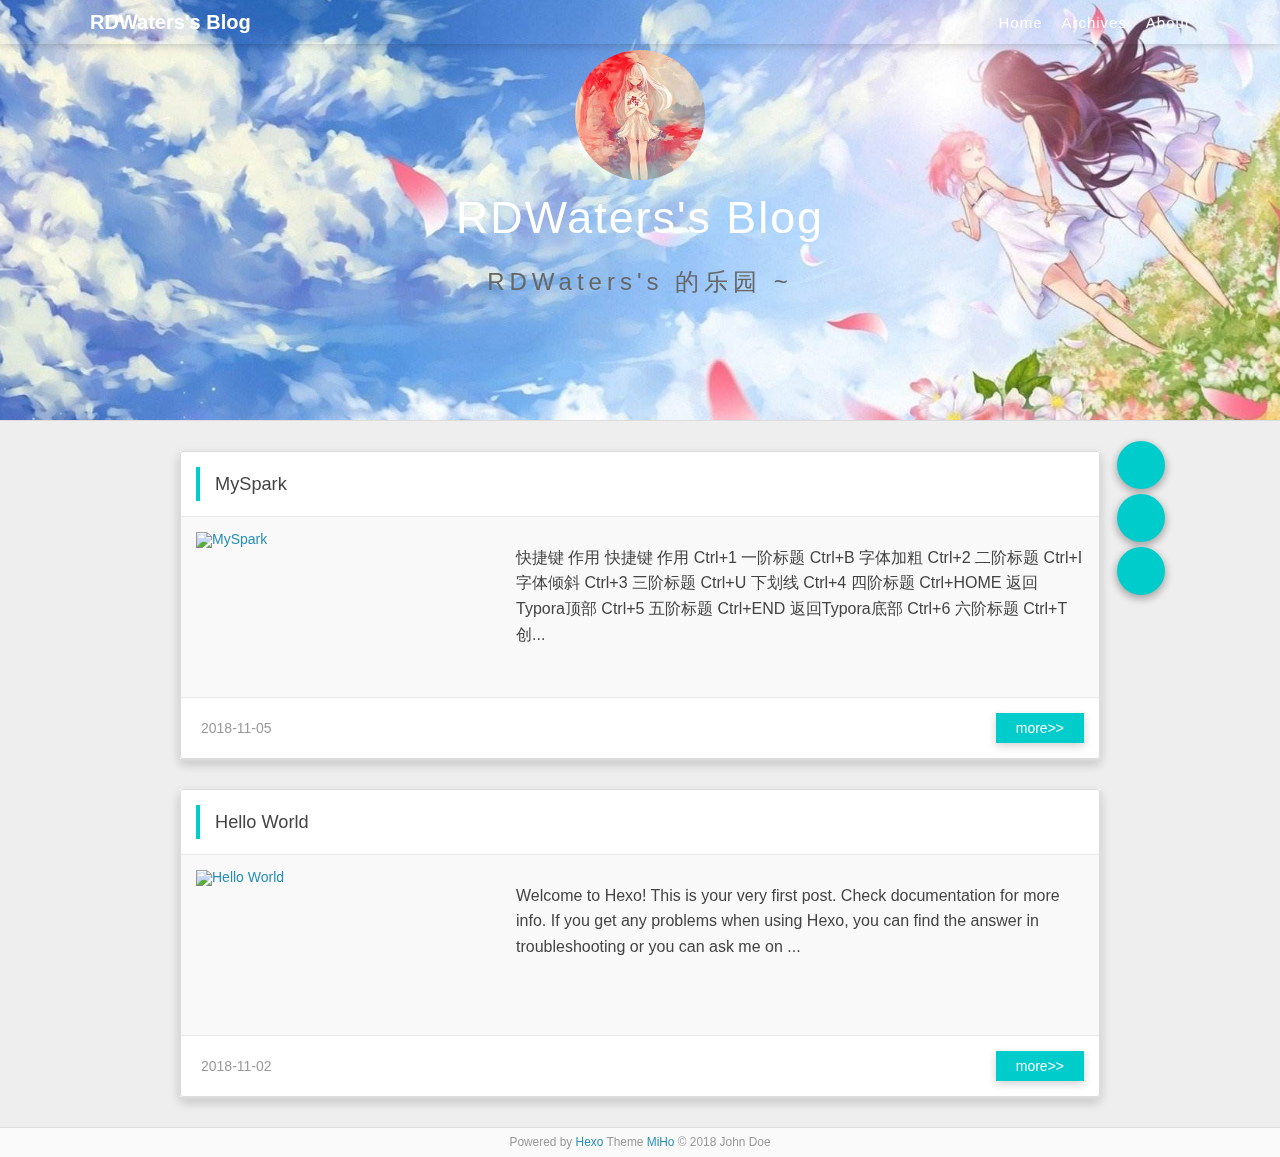
==== commit 5cce9974: "Site updated: 2018-11-10 10:34:46" ====
--- a/index.html
+++ b/index.html
@@ -106,98 +106,6 @@
 </header>
       <div class="outer">
         <section id="main" class="body-wrap">
-  
-    <article id="[layout]-MySpark" class="article article-type-[layout]" itemscope="" itemprop="blogPost">
-  <div class="article-inner">
-    
-      <header class="article-header">
-        
-  
-    <h1 itemprop="name">
-      <a class="article-title" href="/2018/11/05/MySpark/">MySpark</a>
-    </h1>
-  
-
-          
-      </header>
-    
-    <div class="article-entry " itemprop="articleBody">
-      
-        <div class="article-img">
-            <a href="/2018/11/05/MySpark/">
-                
-                <img src="http://yoursite.com/images/banner.jpg" alt="MySpark" title="MySpark">
-                
-            </a>
-        </div>
-        <div class="article-feed">
-            <p>
-                
-
-
-快捷键
-作用
-快捷键
-作用
-
-
-
-
-Ctrl+1
-一阶标题
-Ctrl+B
-字体加粗
-
-
-Ctrl+2
-二阶标题
-Ctrl+I
-字体倾斜
-
-
-Ctrl+3
-三阶标题
-Ctrl+U
-下划线
-
-
-Ctrl+4
-四阶标题
-Ctrl+HOME
-返回Typora顶部
-
-
-Ctrl+5
-五阶标题
-Ctrl+END
-返回Typora底部
-
-
-Ctrl+6
-六阶标题
-Ctrl+T
-创...
-            </p>
-        </div>
-      
-        
-    </div>
-    <footer class="article-footer">
-        
-        <ul class="article-footer-menu">
-            
-                <li><i class="fa fa-calendar"></i>2018-11-05</li>
-            
-            
-        </ul>
-        
-            <a href="/2018/11/05/MySpark/#more" class="article-more-link">more&gt;&gt;</a>
-        
-    </footer>
-  </div>
-</article>
-
-
   
     <article id="[layout]-MySpark/MySpark" class="article article-type-[layout]" itemscope="" itemprop="blogPost">
   <div class="article-inner">
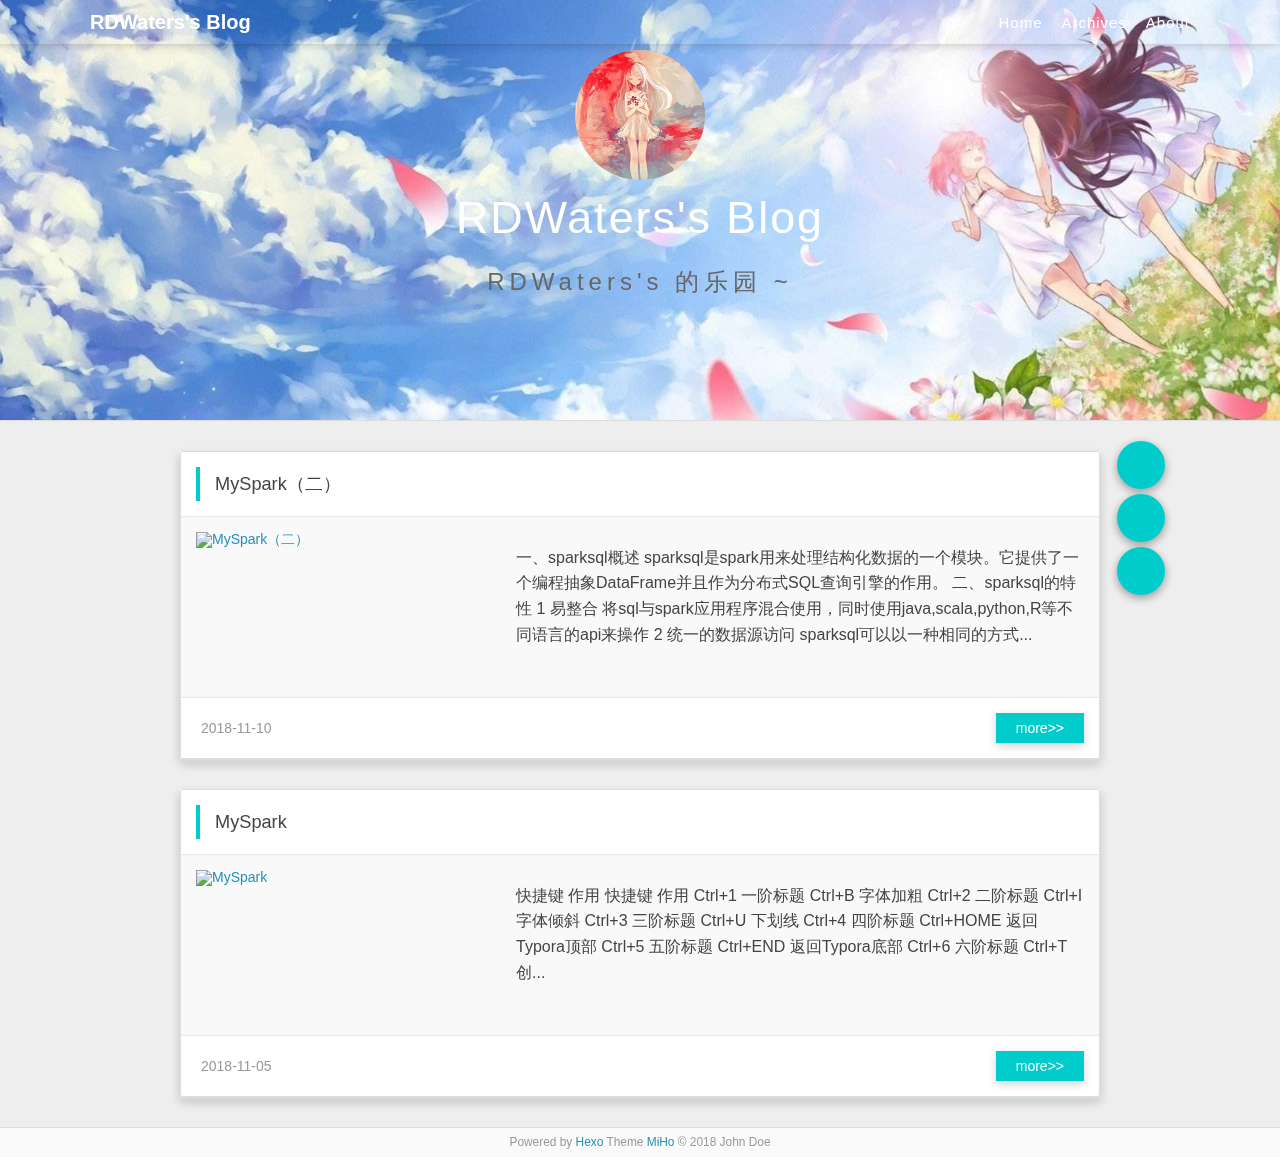
==== commit 1b8c0369: "Site updated: 2018-11-14 20:10:50" ====
--- a/index.html
+++ b/index.html
@@ -107,14 +107,14 @@
       <div class="outer">
         <section id="main" class="body-wrap">
   
-    <article id="[layout]-MySpark/MySpark" class="article article-type-[layout]" itemscope="" itemprop="blogPost">
+    <article id="post-MySpark（二）/MySpark（二）" class="article article-type-post" itemscope="" itemprop="blogPost">
   <div class="article-inner">
     
       <header class="article-header">
         
   
     <h1 itemprop="name">
-      <a class="article-title" href="/2018/11/05/MySpark/MySpark/">MySpark</a>
+      <a class="article-title" href="/2018/11/10/MySpark（二）/MySpark（二）/">MySpark（二）</a>
     </h1>
   
 
@@ -124,7 +124,64 @@
     <div class="article-entry " itemprop="articleBody">
       
         <div class="article-img">
-            <a href="/2018/11/05/MySpark/MySpark/">
+            <a href="/2018/11/10/MySpark（二）/MySpark（二）/">
+                
+                <img src="http://yoursite.com/images/banner.jpg" alt="MySpark（二）" title="MySpark（二）">
+                
+            </a>
+        </div>
+        <div class="article-feed">
+            <p>
+                一、sparksql概述
+sparksql是spark用来处理结构化数据的一个模块。它提供了一个编程抽象DataFrame并且作为分布式SQL查询引擎的作用。
+
+二、sparksql的特性
+1 易整合
+将sql与spark应用程序混合使用，同时使用java,scala,python,R等不同语言的api来操作
+
+
+2 统一的数据源访问
+sparksql可以以一种相同的方式...
+            </p>
+        </div>
+      
+        
+    </div>
+    <footer class="article-footer">
+        
+        <ul class="article-footer-menu">
+            
+                <li><i class="fa fa-calendar"></i>2018-11-10</li>
+            
+            
+        </ul>
+        
+            <a href="/2018/11/10/MySpark（二）/MySpark（二）/#more" class="article-more-link">more&gt;&gt;</a>
+        
+    </footer>
+  </div>
+</article>
+
+
+  
+    <article id="[layout]-MySpark（一）/MySpark（一）" class="article article-type-[layout]" itemscope="" itemprop="blogPost">
+  <div class="article-inner">
+    
+      <header class="article-header">
+        
+  
+    <h1 itemprop="name">
+      <a class="article-title" href="/2018/11/05/MySpark（一）/MySpark（一）/">MySpark</a>
+    </h1>
+  
+
+          
+      </header>
+    
+    <div class="article-entry " itemprop="articleBody">
+      
+        <div class="article-img">
+            <a href="/2018/11/05/MySpark（一）/MySpark（一）/">
                 
                 <img src="http://yoursite.com/images/banner.jpg" alt="MySpark" title="MySpark">
                 
@@ -191,55 +248,7 @@
             
         </ul>
         
-            <a href="/2018/11/05/MySpark/MySpark/#more" class="article-more-link">more&gt;&gt;</a>
-        
-    </footer>
-  </div>
-</article>
-
-
-  
-    <article id="post-hello-world" class="article article-type-post" itemscope="" itemprop="blogPost">
-  <div class="article-inner">
-    
-      <header class="article-header">
-        
-  
-    <h1 itemprop="name">
-      <a class="article-title" href="/2018/11/02/hello-world/">Hello World</a>
-    </h1>
-  
-
-          
-      </header>
-    
-    <div class="article-entry " itemprop="articleBody">
-      
-        <div class="article-img">
-            <a href="/2018/11/02/hello-world/">
-                
-                <img src="http://yoursite.com/images/banner.jpg" alt="Hello World" title="Hello World">
-                
-            </a>
-        </div>
-        <div class="article-feed">
-            <p>
-                Welcome to Hexo! This is your very first post. Check documentation for more info. If you get any problems when using Hexo, you can find the answer in troubleshooting or you can ask me on ...
-            </p>
-        </div>
-      
-        
-    </div>
-    <footer class="article-footer">
-        
-        <ul class="article-footer-menu">
-            
-                <li><i class="fa fa-calendar"></i>2018-11-02</li>
-            
-            
-        </ul>
-        
-            <a href="/2018/11/02/hello-world/#more" class="article-more-link">more&gt;&gt;</a>
+            <a href="/2018/11/05/MySpark（一）/MySpark（一）/#more" class="article-more-link">more&gt;&gt;</a>
         
     </footer>
   </div>
